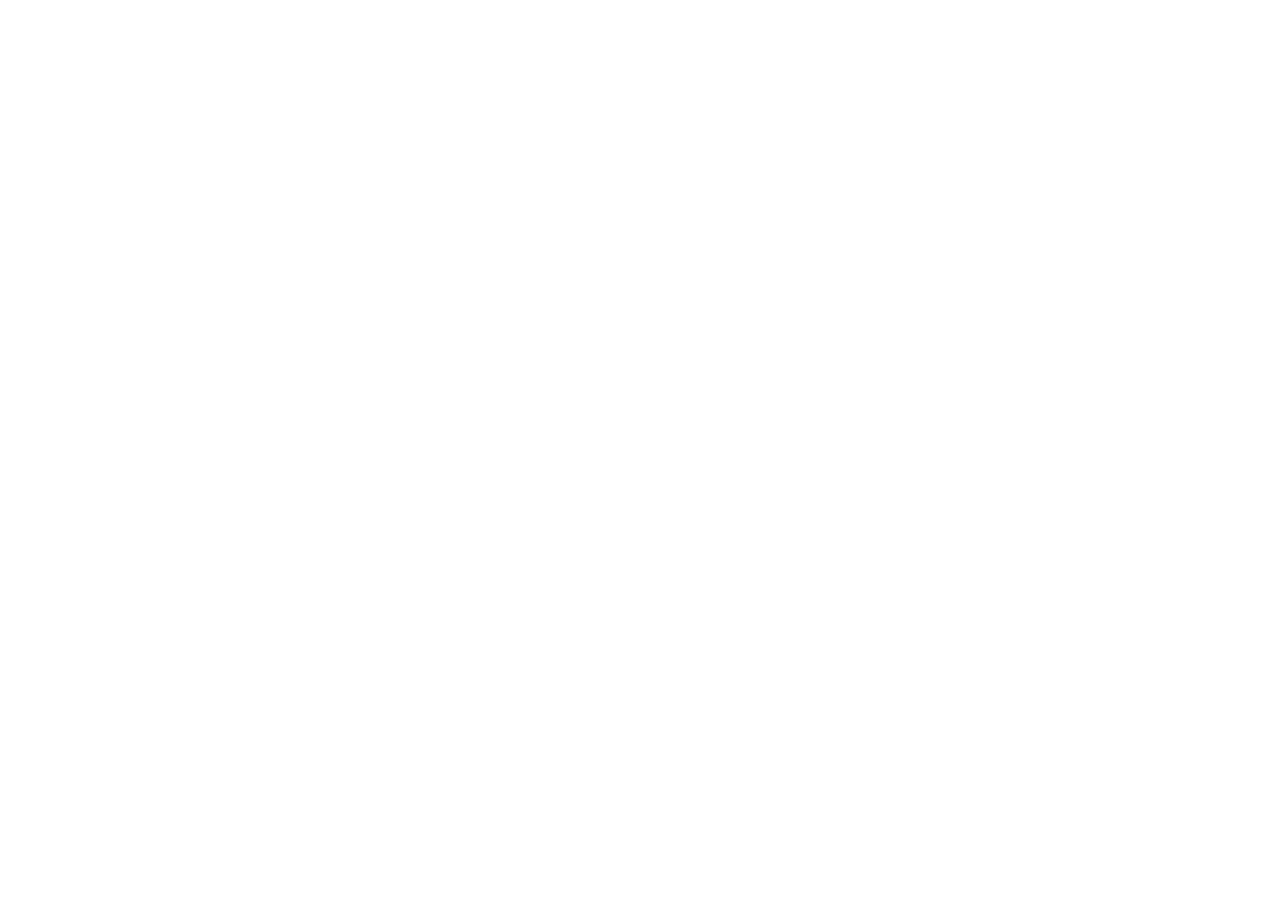
==== portfolio.html @ d849cde6 "работа с css" ====
<!DOCTYPE html>
<html lang="ru">
<head>
    <meta charset="UTF-8">
    <meta name="viewport" content="width=device-width, initial-scale=1.0">
    <title>Портфолио</title>
</head>
<body>
    
</body>
</html>
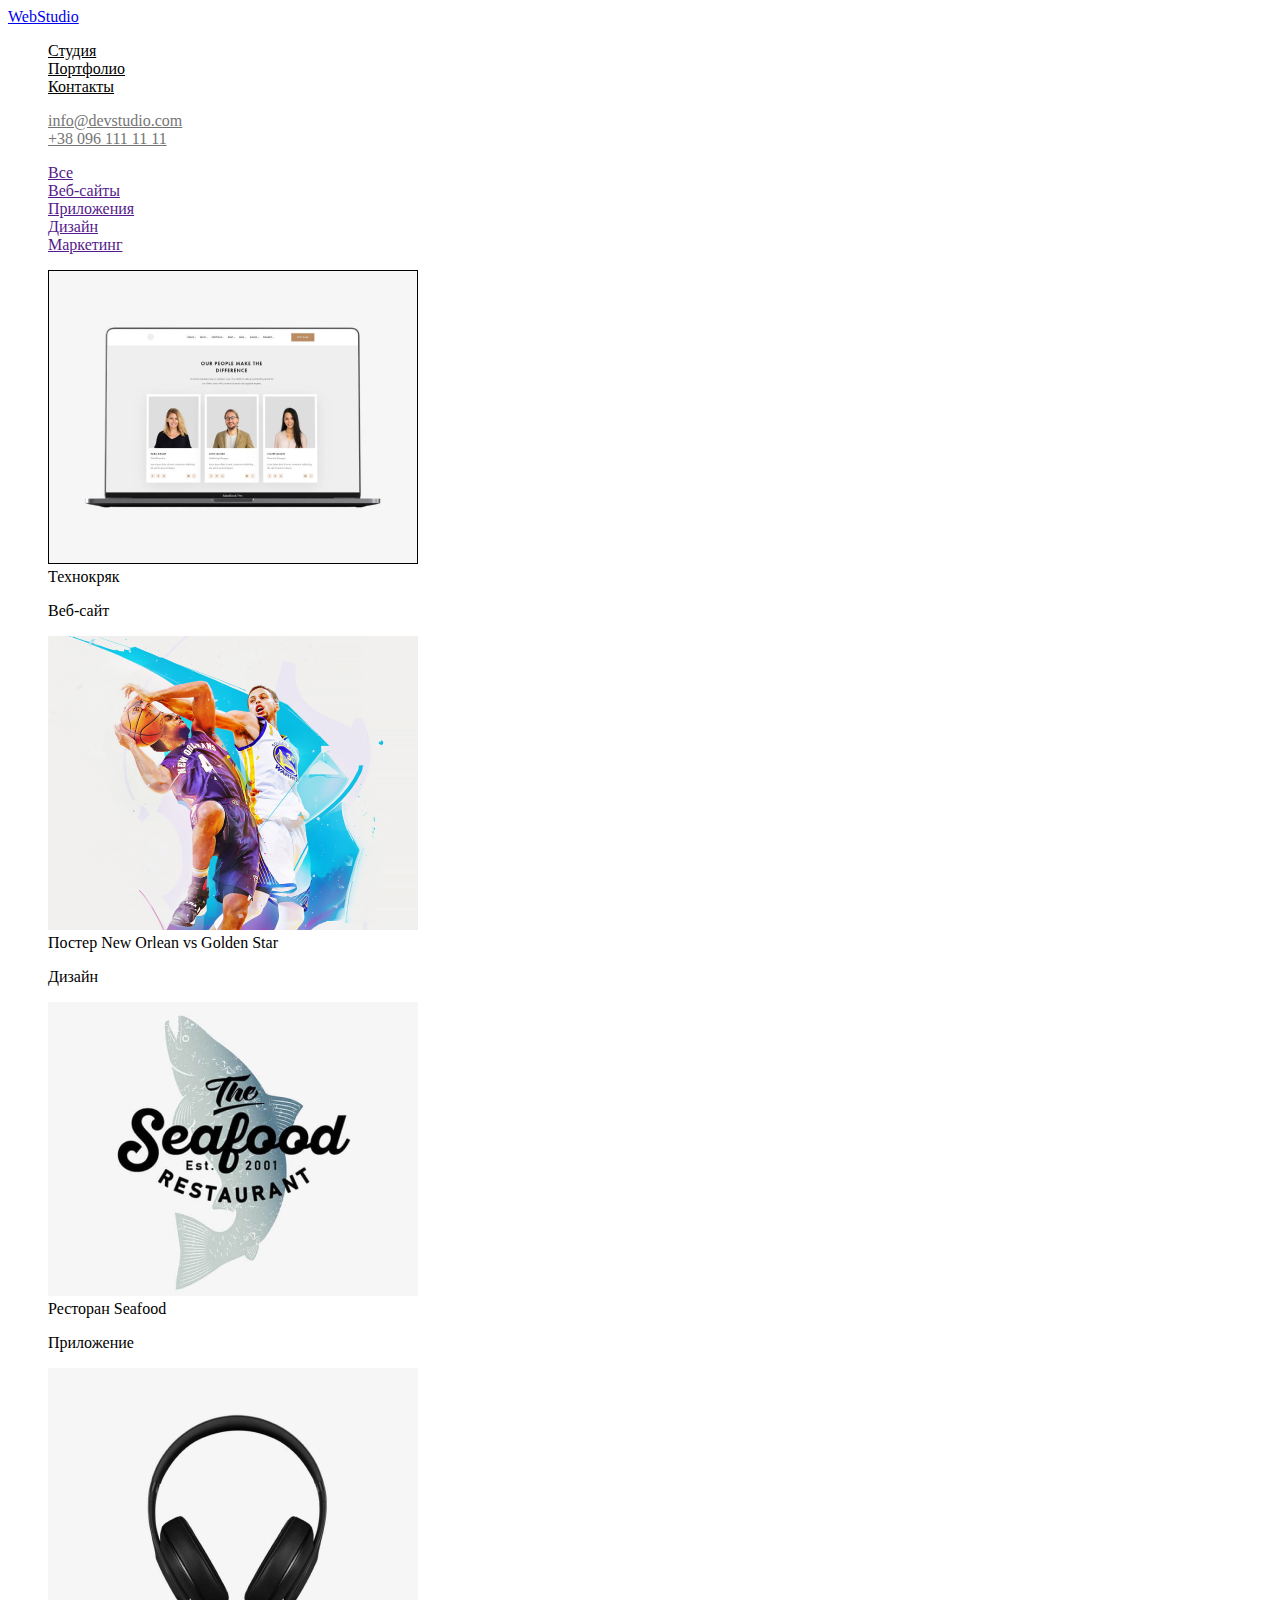
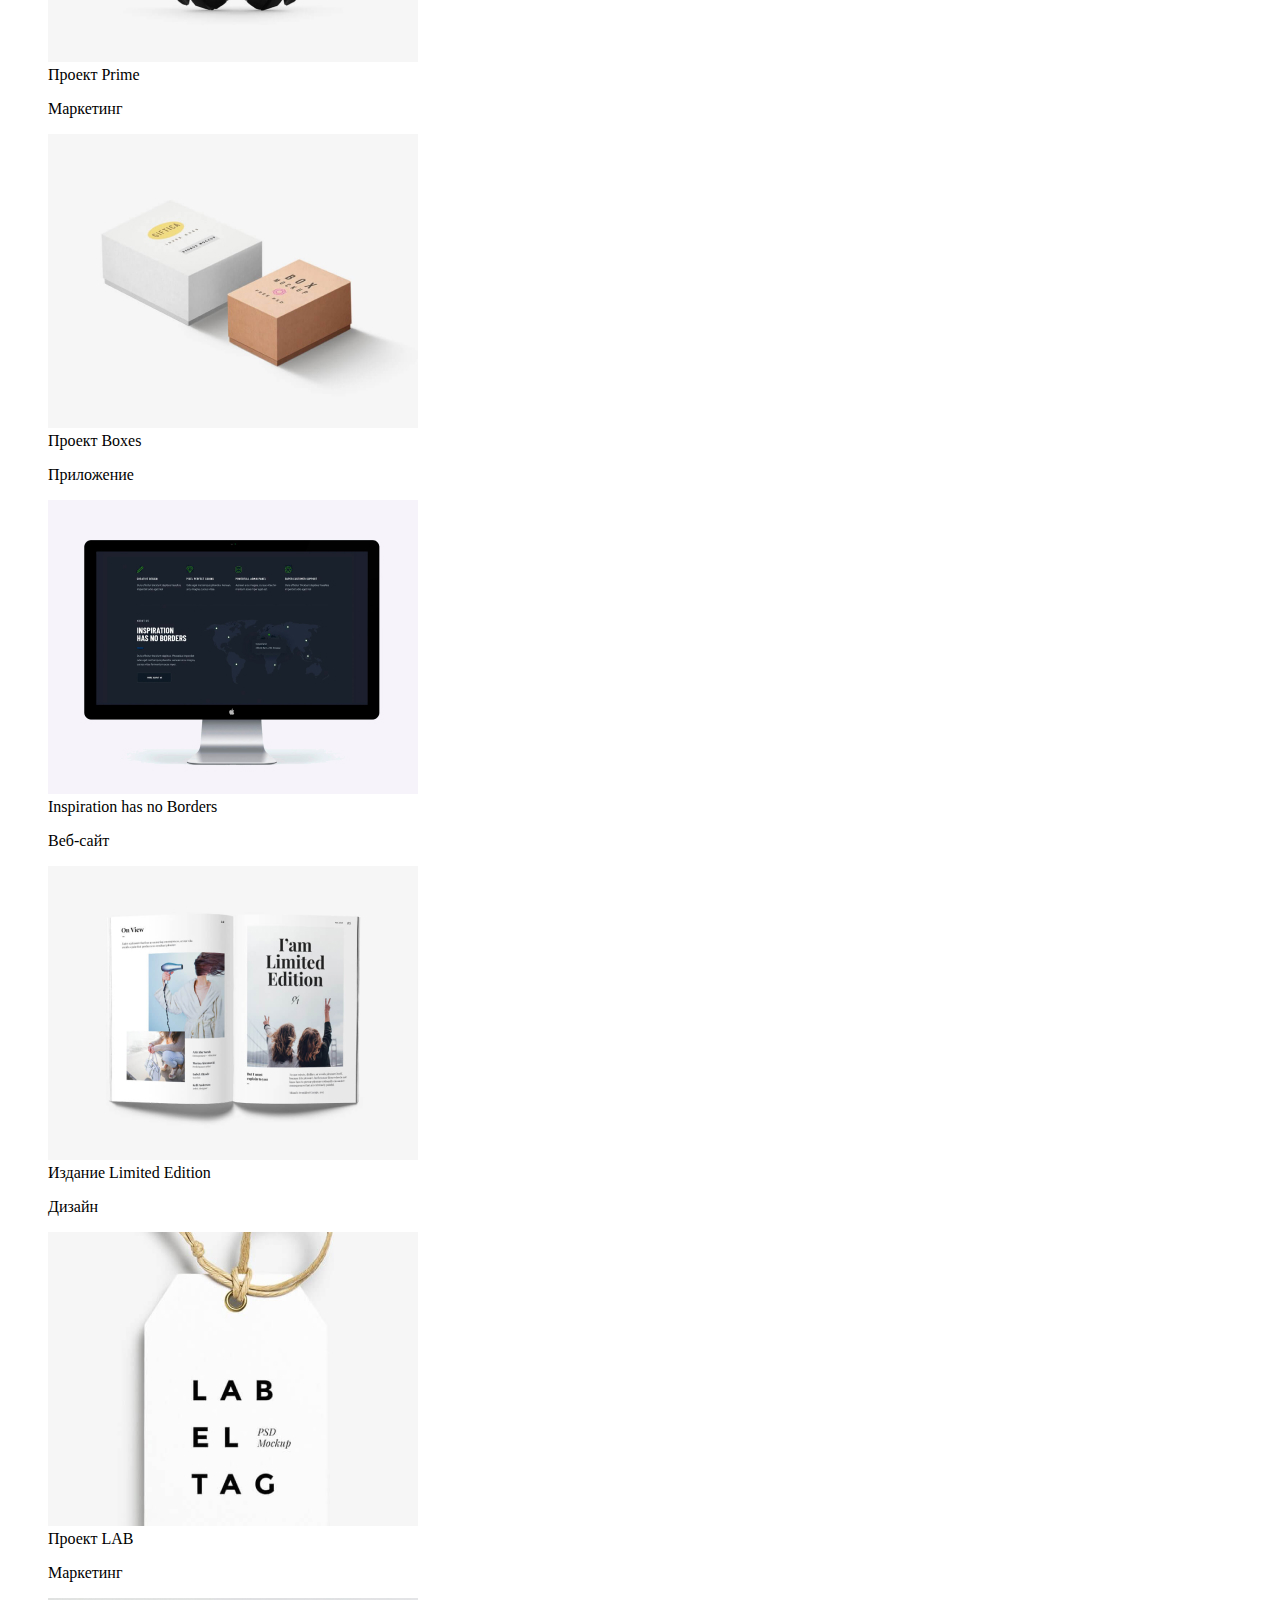
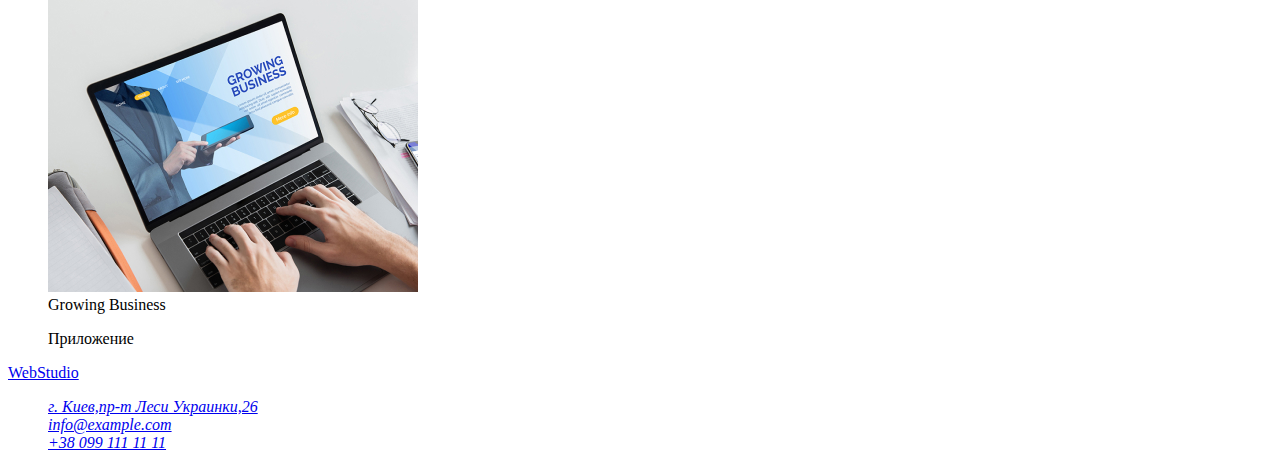
==== commit 1302415f: "Создание второй страницы" ====
--- a/portfolio.html
+++ b/portfolio.html
@@ -4,8 +4,107 @@
     <meta charset="UTF-8">
     <meta name="viewport" content="width=device-width, initial-scale=1.0">
     <title>Портфолио</title>
+    <link rel="stylesheet" href="./css/style.css">
 </head>
 <body>
-    
+     
+<header>
+    <nav>
+         <a href="WebStudio"> WebStudio </a>
+            <ul class="site-nav list" >
+                <li> <a class="link" href=""> Студия</a></li>
+                <li> <a class="link" href=""> Портфолио</a></li>
+                <li> <a class="link" href=""> Контакты</a></li>
+            </ul>
+    </nav>
+    <ul class="auth-nav list">
+        <li> <a class="contact" href="info@devstudio.com"> info@devstudio.com</a></li>
+        <li> <a class="contact" href=" +380961111111"> +38 096 111 11 11</a></li>
+    </ul>
+</header>
+
+<main>
+<!--Катигории-->
+<div>
+    <ul>
+        <li> <a href="">Все</a></li>
+        <li> <a href="">Веб-сайты</a></li>
+        <li> <a href="">Приложения</a></li>
+        <li> <a href="">Дизайн</a></li>
+        <li> <a href="">Маркетинг</a></li>
+    </ul>
+</div>
+<!--Все категории-->
+<div>
+    <ul>
+        <li> <img src="./inmages/port1.jpg" alt="" width="370">
+            <div>
+                <h>Технокряк</h>
+                <p>Веб-сайт</p>
+            </div>
+       </li>
+        <li> <img src="./inmages/port2.jpg" alt="" width="370">
+            <div>
+                <h>Постер New Orlean vs Golden Star</h>
+                <p>Дизайн</p>
+            </div>
+       </li>
+        <li> <img src="./inmages/port3.jpg" alt="" width="370">
+            <div>
+                <h>Ресторан Seafood</h>
+                <p>Приложение</p>
+            </div>
+        </li>
+        <li> <img src="./inmages/port4.jpg" alt="" width="370">
+            <div>
+                <h>Проект Prime</h>
+                <p>Маркетинг</p>
+            </div>
+        </li>
+        <li> <img src="./inmages/port5.jpg" alt="" width="370">
+            <div>
+                <h>Проект Boxes</h>
+                <p>Приложение</p>
+            </div>
+        </li>
+        <li> <img src="./inmages/port6.jpg" alt="" width="370">
+            <div>
+                <h>Inspiration has no Borders</h>
+                <p>Веб-сайт</p>
+            </div>
+        </li>
+        <li> <img src="./inmages/port7.jpg" alt="" width="370">
+            <div>
+                <h>Издание Limited Edition</h>
+                <p>Дизайн</p>
+            </div>
+        </li>
+        <li> <img src="./inmages/port8.jpg" alt="" width="370">
+            <div>
+                <h>Проект LAB</h>
+                <p>Маркетинг</p>
+            </div>
+        </li>
+        <li> <img src="./inmages/port9.jpg" alt="" width="370">
+            <div>
+                <h>Growing Business</h>
+                <p>Приложение</p>
+            </div>
+        </li>
+        </ul>
+    </div>
+        
+</main>
+
+<footer>
+    <a href="WebStudio"> WebStudio </a>
+    <address>
+        <ul>
+            <li> <a href="#">г. Киев,пр-т Леси Украинки,26</a></li>
+            <li> <a href="info@example.com">info@example.com</a></li>
+            <li> <a href="+380991111111">+38 099 111 11 11</a></li>
+        </ul>
+    </address>
+</footer>
 </body>
 </html>--- a/css/style.css
+++ b/css/style.css
@@ -0,0 +1,54 @@
+/*основной цвет #212121;*/
+/*цвет акцент(кнопка, web,) #2196F3;*/
+/*цвет studio #000000, 100 %*/
+/*цвет текста #757575;*/
+/*цвет фона баннера (герой) и подвала #2F303A*/
+/*цвет фона под фото и заголовка баннера  #FFFFFF*/
+/*цвет фона сек наша команда  #F5F4FA*/
+
+:root{
+  --main-text-color:#212121;
+  --accent-color:#2196F3; 
+  --text-color:#757575 ;
+}
+body{
+  background-color: #ffffff ;
+  color:var(--primary-text-color) ;
+}
+ul {
+  list-style:none ;
+}
+/*site-nav list*/
+
+.site-nav .link{
+color: var(--primary-text-color);
+} 
+
+.site-nav .link:hover{
+color:var(--accent-color) ;
+}
+/*auth-nav list*/
+
+.auth-nav .contact{
+color:var(--text-color);
+} 
+
+.auth-nav .contact:hover{
+  color:var(--accent-color)
+}
+
+/*section hero (баннер)*/
+
+/*section Почему именно мы*/
+
+.section-title{
+  color: #212121;
+}
+
+.secion-text{
+  color: #757575;
+}
+
+/* section Чем мы занимаемся*/
+
+/*section Наша команда */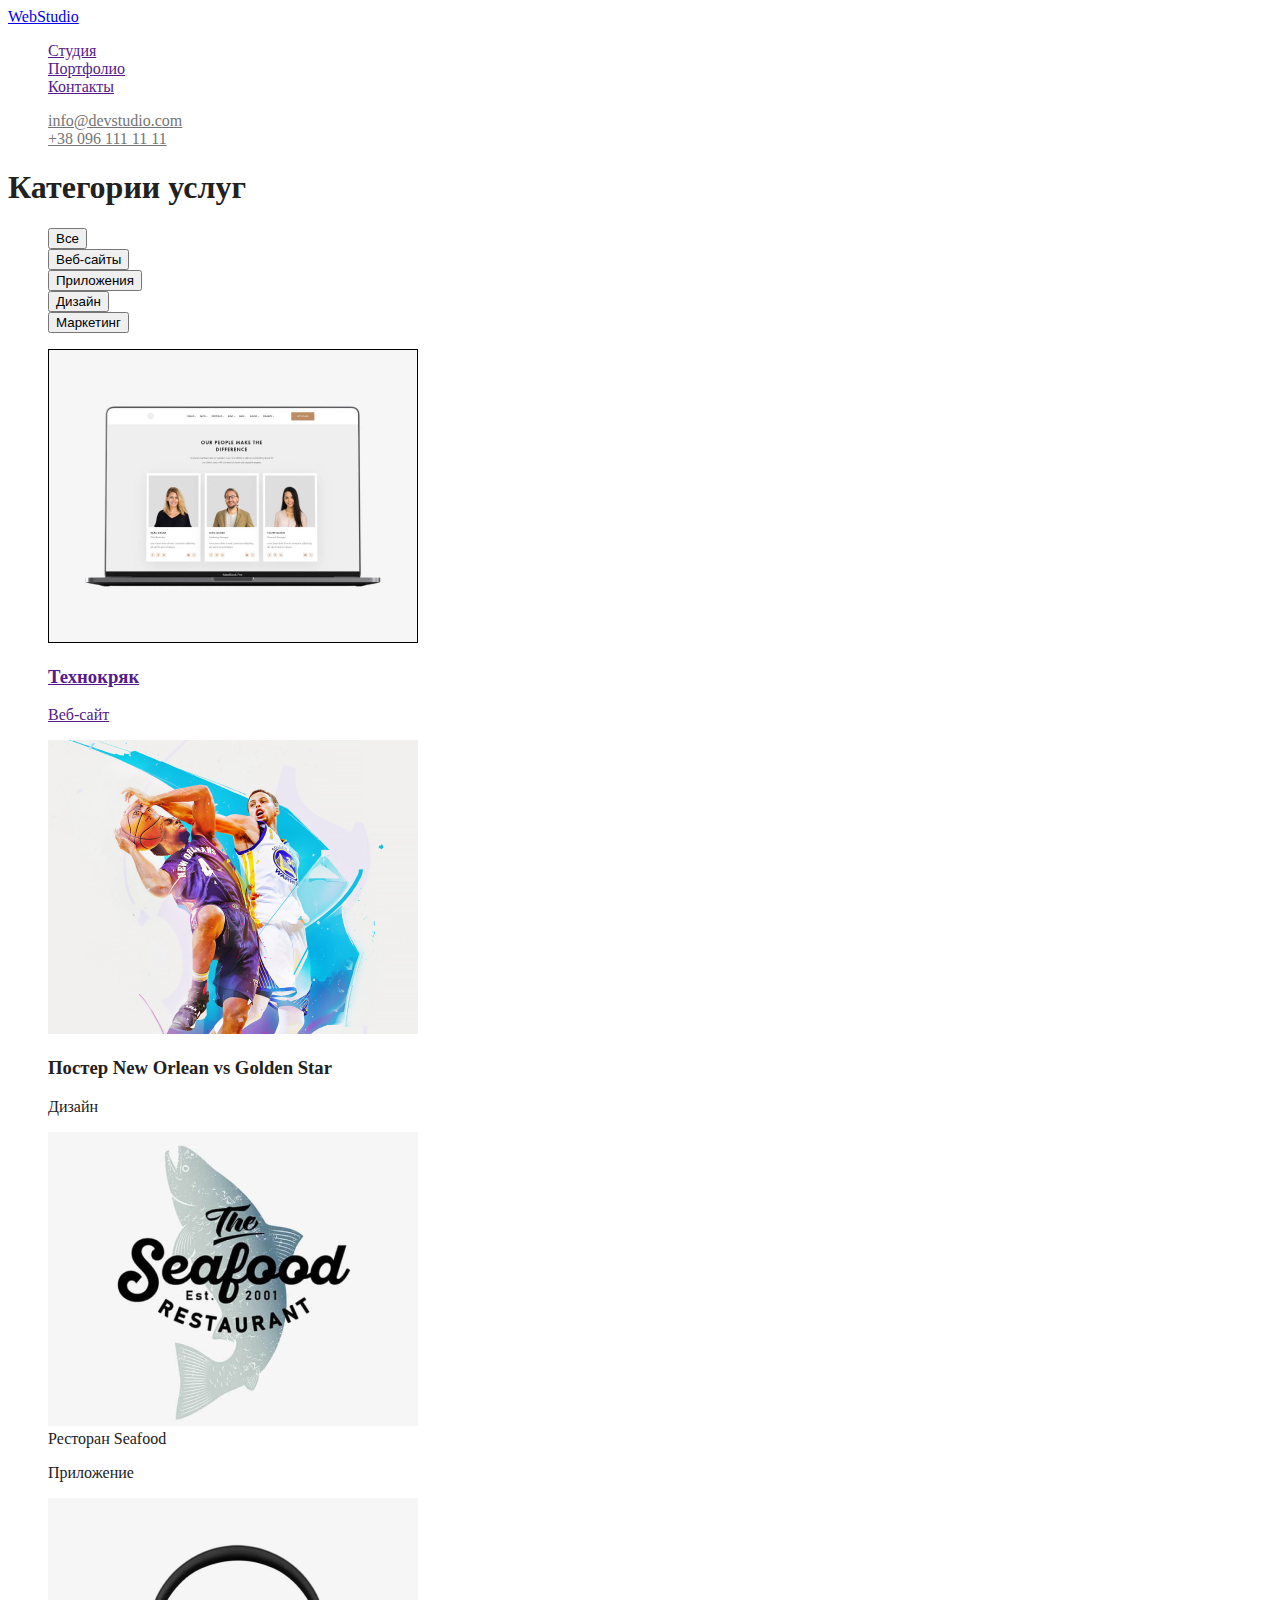
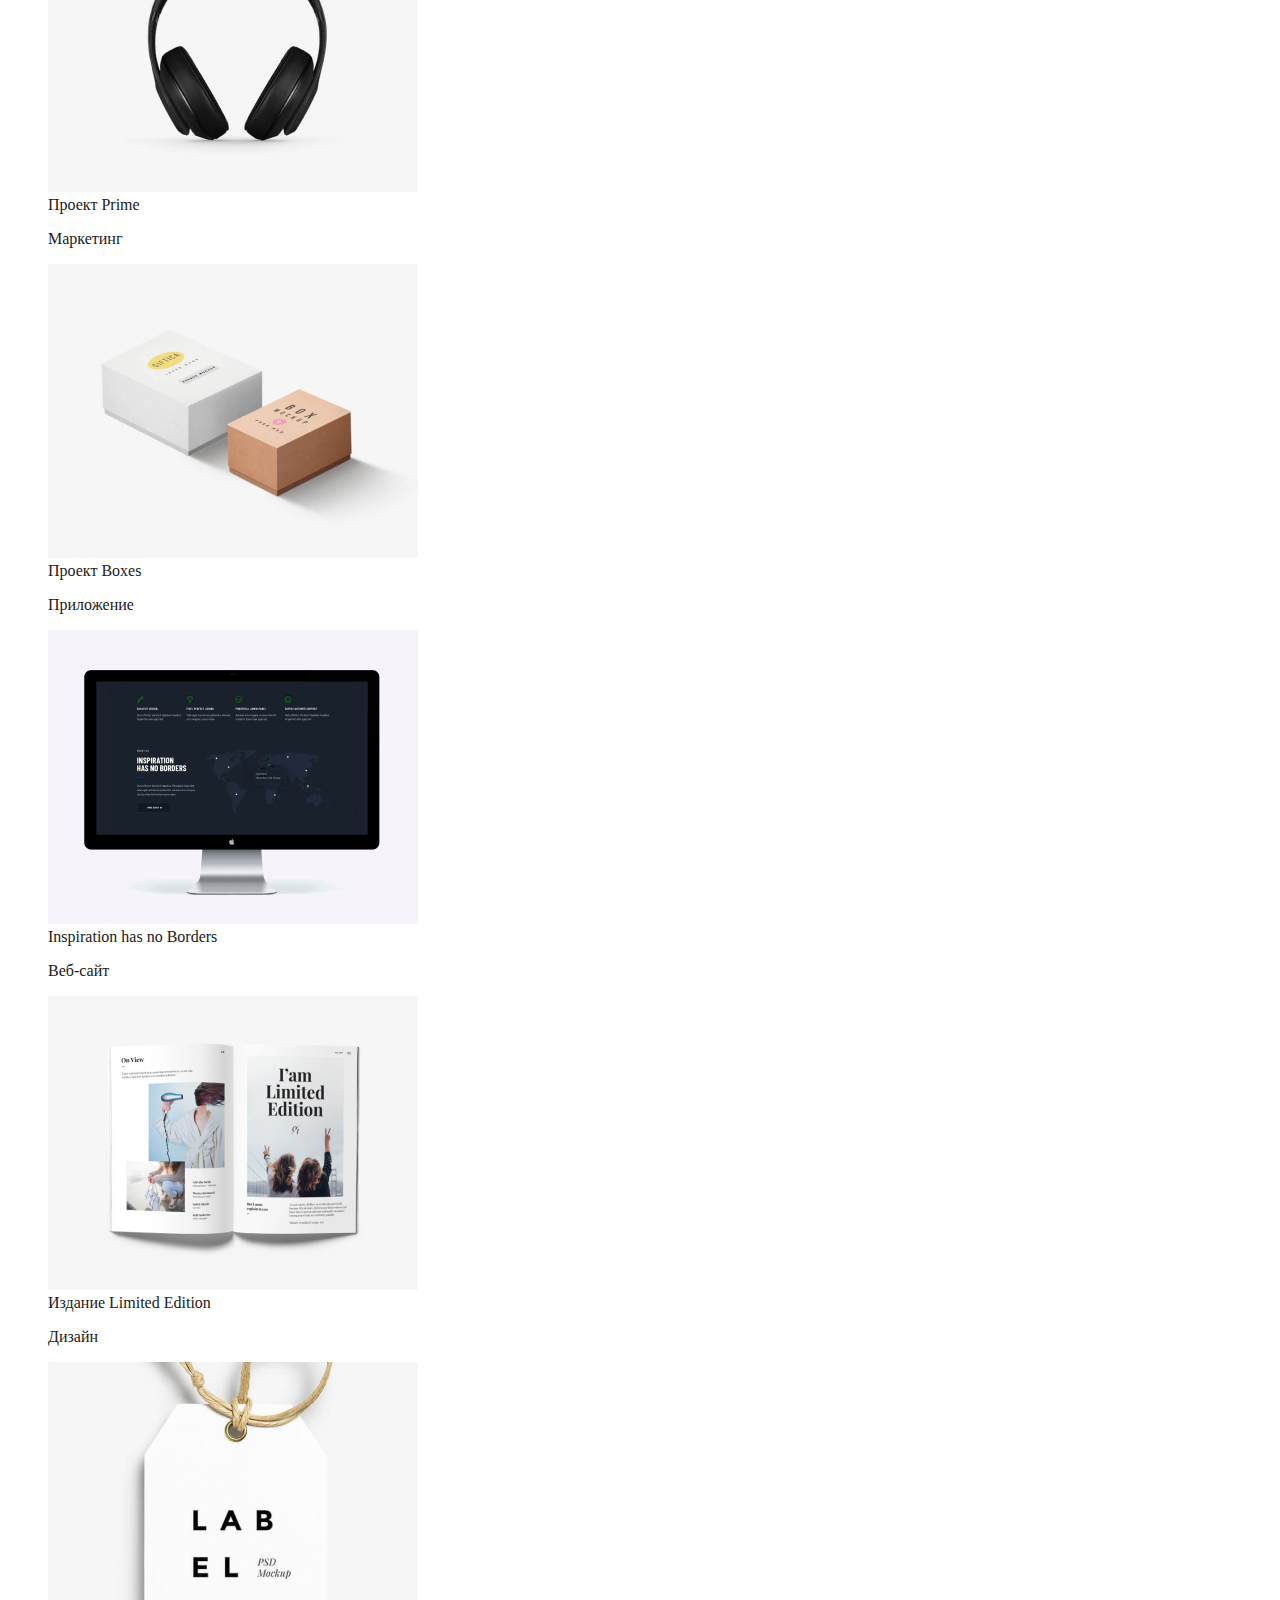
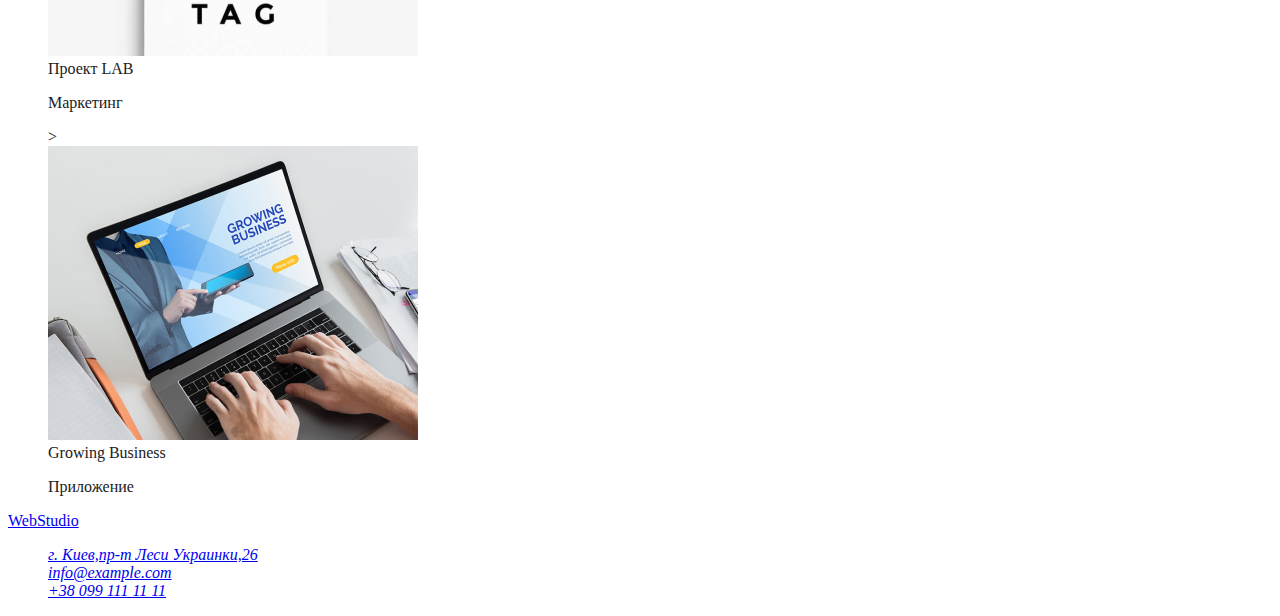
==== commit 3077d223: "стилизация" ====
--- a/portfolio.html
+++ b/portfolio.html
@@ -25,75 +25,104 @@
 
 <main>
 <!--Катигории-->
-<div>
-    <ul>
-        <li> <a href="">Все</a></li>
-        <li> <a href="">Веб-сайты</a></li>
-        <li> <a href="">Приложения</a></li>
-        <li> <a href="">Дизайн</a></li>
-        <li> <a href="">Маркетинг</a></li>
-    </ul>
-</div>
-<!--Все категории-->
-<div>
-    <ul>
-        <li> <img src="./inmages/port1.jpg" alt="" width="370">
-            <div>
-                <h>Технокряк</h>
-                <p>Веб-сайт</p>
-            </div>
-       </li>
-        <li> <img src="./inmages/port2.jpg" alt="" width="370">
-            <div>
-                <h>Постер New Orlean vs Golden Star</h>
-                <p>Дизайн</p>
-            </div>
-       </li>
-        <li> <img src="./inmages/port3.jpg" alt="" width="370">
-            <div>
-                <h>Ресторан Seafood</h>
-                <p>Приложение</p>
-            </div>
-        </li>
-        <li> <img src="./inmages/port4.jpg" alt="" width="370">
-            <div>
-                <h>Проект Prime</h>
-                <p>Маркетинг</p>
-            </div>
-        </li>
-        <li> <img src="./inmages/port5.jpg" alt="" width="370">
-            <div>
-                <h>Проект Boxes</h>
-                <p>Приложение</p>
-            </div>
-        </li>
-        <li> <img src="./inmages/port6.jpg" alt="" width="370">
-            <div>
-                <h>Inspiration has no Borders</h>
-                <p>Веб-сайт</p>
-            </div>
-        </li>
-        <li> <img src="./inmages/port7.jpg" alt="" width="370">
-            <div>
-                <h>Издание Limited Edition</h>
-                <p>Дизайн</p>
-            </div>
-        </li>
-        <li> <img src="./inmages/port8.jpg" alt="" width="370">
-            <div>
-                <h>Проект LAB</h>
-                <p>Маркетинг</p>
-            </div>
-        </li>
-        <li> <img src="./inmages/port9.jpg" alt="" width="370">
-            <div>
-                <h>Growing Business</h>
-                <p>Приложение</p>
-            </div>
-        </li>
+<section>
+            <h1>Категории услуг</h1>
+        <ul>
+            <li> <button type="button">Все</button> </li>
+            <li> <button type="button">Веб-сайты</button></li>
+            <li> <button type="button">Приложения</button></li>
+            <li> <button type="button">Дизайн</button></li>
+            <li> <button type="button">Маркетинг</button></li>
         </ul>
-    </div>
-        
+    
+      <!--Все категории-->
+     <div>
+             <ul>
+                <li> 
+                    <a href=""> 
+                        <img src="./inmages/port1.jpg" alt="" width="370">
+                        <div>
+                            <h3>Технокряк</h3>
+                            <p>Веб-сайт</p>
+                        </div>
+                    </a>
+                </li>
+                <li> 
+                    <a>
+                        <img src="./inmages/port2.jpg" alt="" width="370">
+                        <div>
+                            <h3>Постер New Orlean vs Golden Star</h3>
+                            <p>Дизайн</p>
+                        </div>
+                    </a> 
+                </li>
+                <li> 
+                    <a>
+                        <img src="./inmages/port3.jpg" alt="" width="370">
+                        <div>
+                            <h>Ресторан Seafood</h>
+                            <p>Приложение</p>
+                        </div>
+                    </a> 
+                </li>
+                <li> 
+                    <a>
+                        <img src="./inmages/port4.jpg" alt="" width="370">
+                        <div>
+                            <h>Проект Prime</h>
+                            <p>Маркетинг</p>
+                        </div>
+                    </a>
+                </li>
+                <li> 
+                    <a>
+                        <img src="./inmages/port5.jpg" alt="" width="370">
+                        <div>
+                            <h>Проект Boxes</h>
+                            <p>Приложение</p>
+                        </div>
+                    </a> 
+                </li>
+                <li> 
+                    <a>
+                        <img src="./inmages/port6.jpg" alt="" width="370">
+                        <div>
+                            <h>Inspiration has no Borders</h>
+                            <p>Веб-сайт</p>
+                        </div>
+                    </a>
+                </li>
+                <li> 
+                    <a>
+                        <img src="./inmages/port7.jpg" alt="" width="370">
+                        <div>
+                            <h>Издание Limited Edition</h>
+                            <p>Дизайн</p>
+                        </div>
+                    </a>
+                </li>
+                <li> 
+                    <a>
+                        <img src="./inmages/port8.jpg" alt="" width="370">
+                        <div>
+                            <h>Проект LAB</h>
+                            <p>Маркетинг</p>
+                        </div>                  
+                    </a> >
+                </li>
+                <li>
+                    <a>
+                        <img src="./inmages/port9.jpg" alt="" width="370">
+                        <div>
+                            <h>Growing Business</h>
+                            <p>Приложение</p>
+                        </div>
+                    </a> 
+                </li>
+            </ul>
+        </div>
+ </section>
+
 </main>
 
 <footer>
--- a/css/style.css
+++ b/css/style.css
@@ -6,38 +6,54 @@
 /*цвет фона под фото и заголовка баннера  #FFFFFF*/
 /*цвет фона сек наша команда  #F5F4FA*/
 
+
 :root{
   --main-text-color:#212121;
   --accent-color:#2196F3; 
   --text-color:#757575 ;
-}
+  --main-title-color: #FFFFFF;
+  --studio-color--:#000000;
+  --footer-hero-color:#2F303A;
+  }
+
 body{
-  background-color: #ffffff ;
-  color:var(--primary-text-color) ;
+  background-color:#FFFFFF;
+  color:#212121;
 }
 ul {
   list-style:none ;
 }
+      
+/* HEADER */
+
+.menu-nav > a{
+  color: var(--accent-color);
+}
+.studio{
+  color: var(--studio-color--);
+  }
+
 /*site-nav list*/
 
-.site-nav .link{
-color: var(--primary-text-color);
-} 
 
-.site-nav .link:hover{
-color:var(--accent-color) ;
-}
 /*auth-nav list*/
-
 .auth-nav .contact{
-color:var(--text-color);
+  color: var(--text-color);
 } 
 
 .auth-nav .contact:hover{
-  color:var(--accent-color)
+  color: var(--accent-color);
+}
+       /*MAIN*/
+
+/*section hero (баннер)*/
+.hero{
+  background-color:var(--footer-hero-color);
+}
+.hero .title{
+  color: var(--main-title-color);
 }
 
-/*section hero (баннер)*/
 
 /*section Почему именно мы*/
 
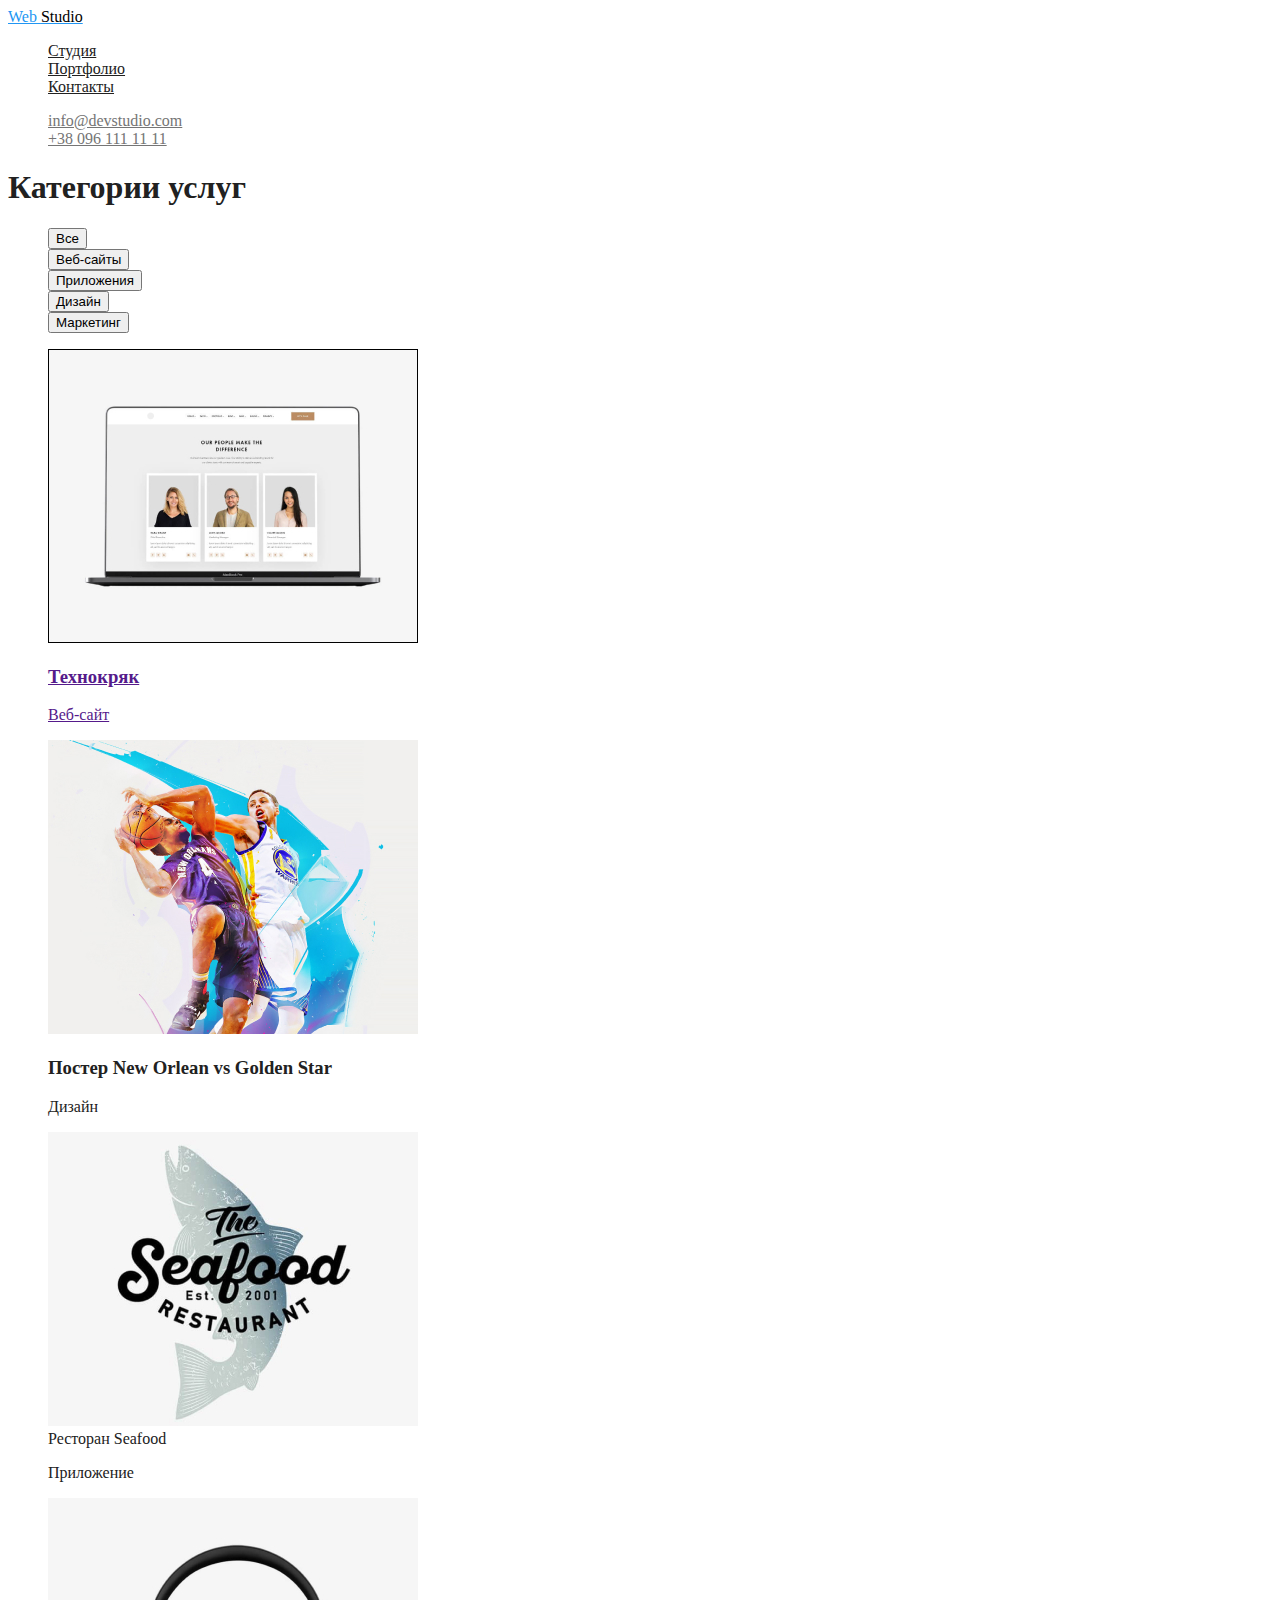
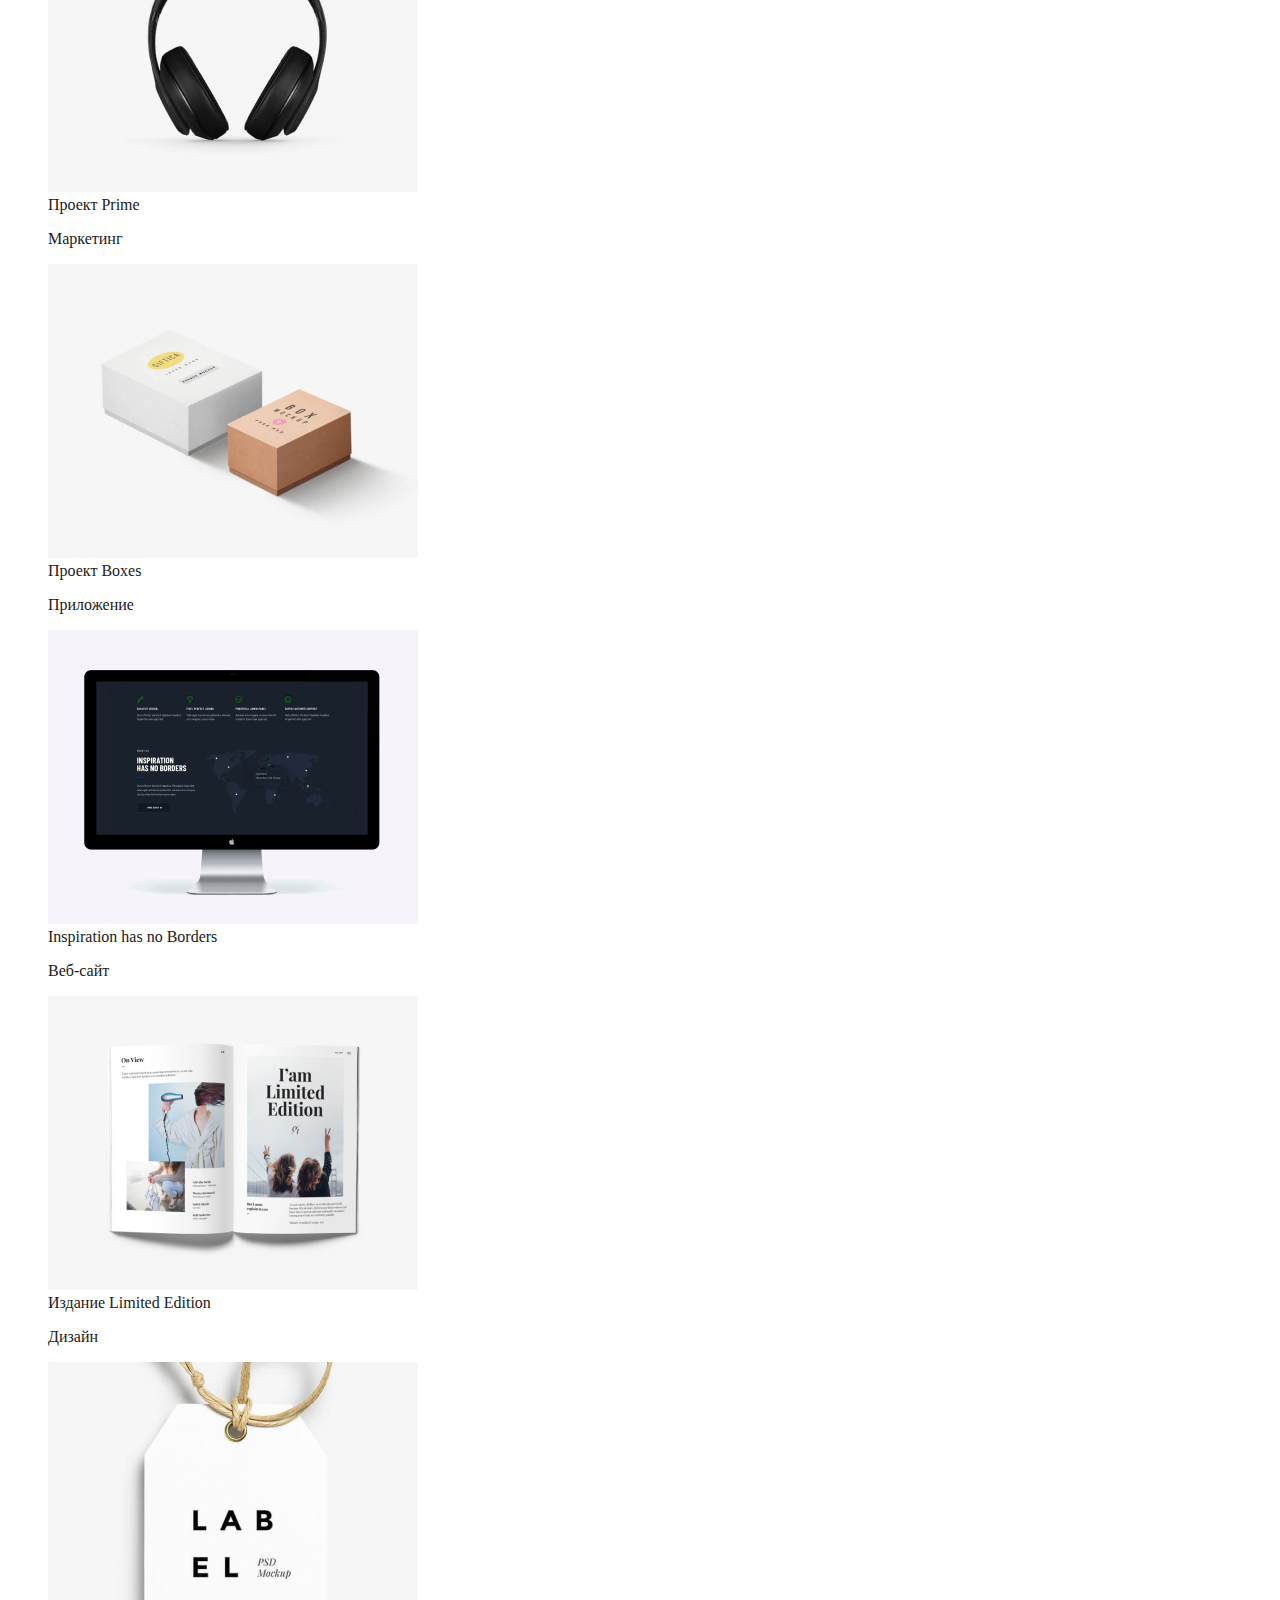
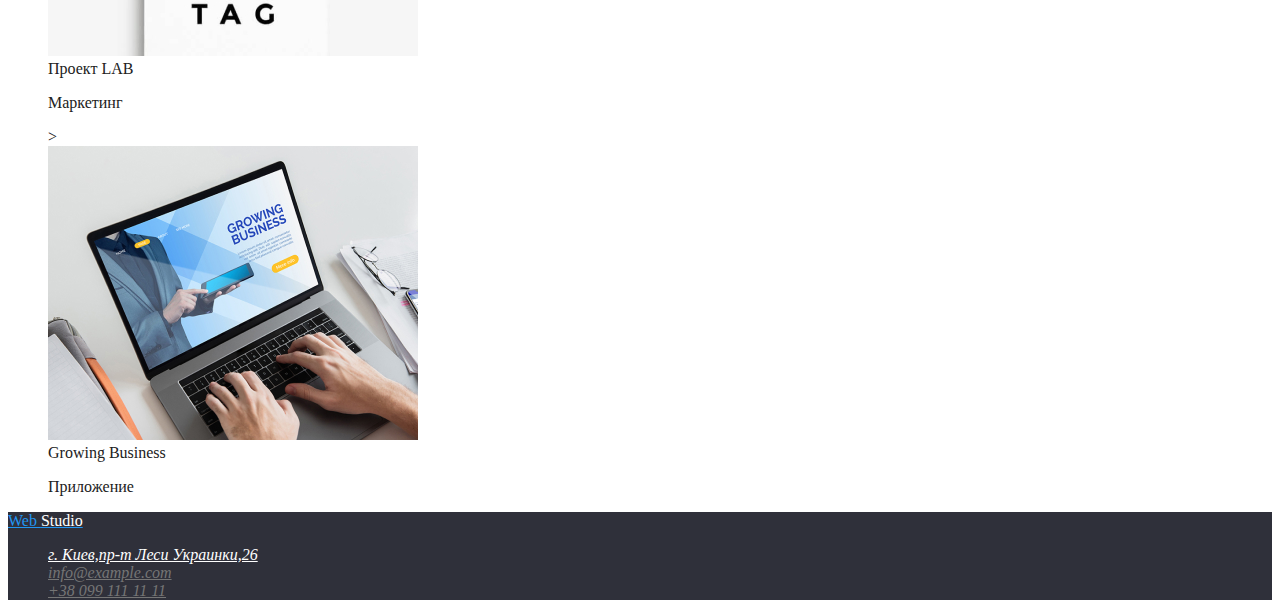
==== commit 9440992c: "главная страница стилизированна" ====
--- a/portfolio.html
+++ b/portfolio.html
@@ -8,19 +8,19 @@
 </head>
 <body>
      
-<header>
-    <nav>
-         <a href="WebStudio"> WebStudio </a>
-            <ul class="site-nav list" >
-                <li> <a class="link" href=""> Студия</a></li>
-                <li> <a class="link" href=""> Портфолио</a></li>
-                <li> <a class="link" href=""> Контакты</a></li>
-            </ul>
-    </nav>
-    <ul class="auth-nav list">
-        <li> <a class="contact" href="info@devstudio.com"> info@devstudio.com</a></li>
-        <li> <a class="contact" href=" +380961111111"> +38 096 111 11 11</a></li>
-    </ul>
+    <header >
+        <nav class="menu-nav">
+             <a href=""> Web <span class="studio">Studio</span> </a>
+                <ul class="site-nav list" >
+                    <li> <a class="link" href=""> Студия</a></li>
+                    <li> <a class="link" href="./portfolio.html"> Портфолио</a></li>
+                    <li> <a class="link" href=""> Контакты</a></li>
+                </ul>
+        </nav>
+        <ul class="auth-nav list">
+            <li> <a class="contact" href="info@devstudio.com"> info@devstudio.com</a></li>
+            <li> <a class="contact" href=" +380961111111"> +38 096 111 11 11</a></li>
+        </ul>
 </header>
 
 <main>
@@ -125,13 +125,13 @@
 
 </main>
 
-<footer>
-    <a href="WebStudio"> WebStudio </a>
+<footer class="footer">
+    <a  href=""> Web <span class="logo">Studio</span> </a>
     <address>
         <ul>
-            <li> <a href="#">г. Киев,пр-т Леси Украинки,26</a></li>
-            <li> <a href="info@example.com">info@example.com</a></li>
-            <li> <a href="+380991111111">+38 099 111 11 11</a></li>
+            <li> <a class="address" href="#">г. Киев,пр-т Леси Украинки,26</a></li>
+            <li> <a class="contact" href="info@example.com">info@example.com</a></li>
+            <li> <a class="contact" href="+380991111111">+38 099 111 11 11</a></li>
         </ul>
     </address>
 </footer>
--- a/css/style.css
+++ b/css/style.css
@@ -34,10 +34,16 @@
   }
 
 /*site-nav list*/
+.site-nav .link{
+  color: var(--main-text-color);
+}
+.site-nav .link:hover{
+  color: var(--accent-color);
+}
 
 
 /*auth-nav list*/
-.auth-nav .contact{
+ .contact{
   color: var(--text-color);
 } 
 
@@ -53,18 +59,44 @@
 .hero .title{
   color: var(--main-title-color);
 }
-
+.hero .button{
+  background-color: var(--accent-color);
+  color: var(--main-title-color);
+}
 
 /*section Почему именно мы*/
 
-.section-title{
-  color: #212121;
+.section-title h3{
+  color: var(--main-text-color);
 }
 
 .secion-text{
-  color: #757575;
+  color: var(--text-color);
 }
 
 /* section Чем мы занимаемся*/
 
-/*section Наша команда */+/*section Наша команда */
+.employees h2{
+  color: var(--main-text-color);
+}
+.name {
+  color: var(--main-text-color);
+}
+.profession{
+  color: var(--text-color);
+}
+ /*FOOTER*/
+
+.footer{
+  background-color: var(--footer-hero-color);
+} 
+.footer > a{
+  color: var(--accent-color);
+}
+.logo{
+  color: var(--main-title-color);
+}
+.address{
+  color: var(--main-title-color);
+}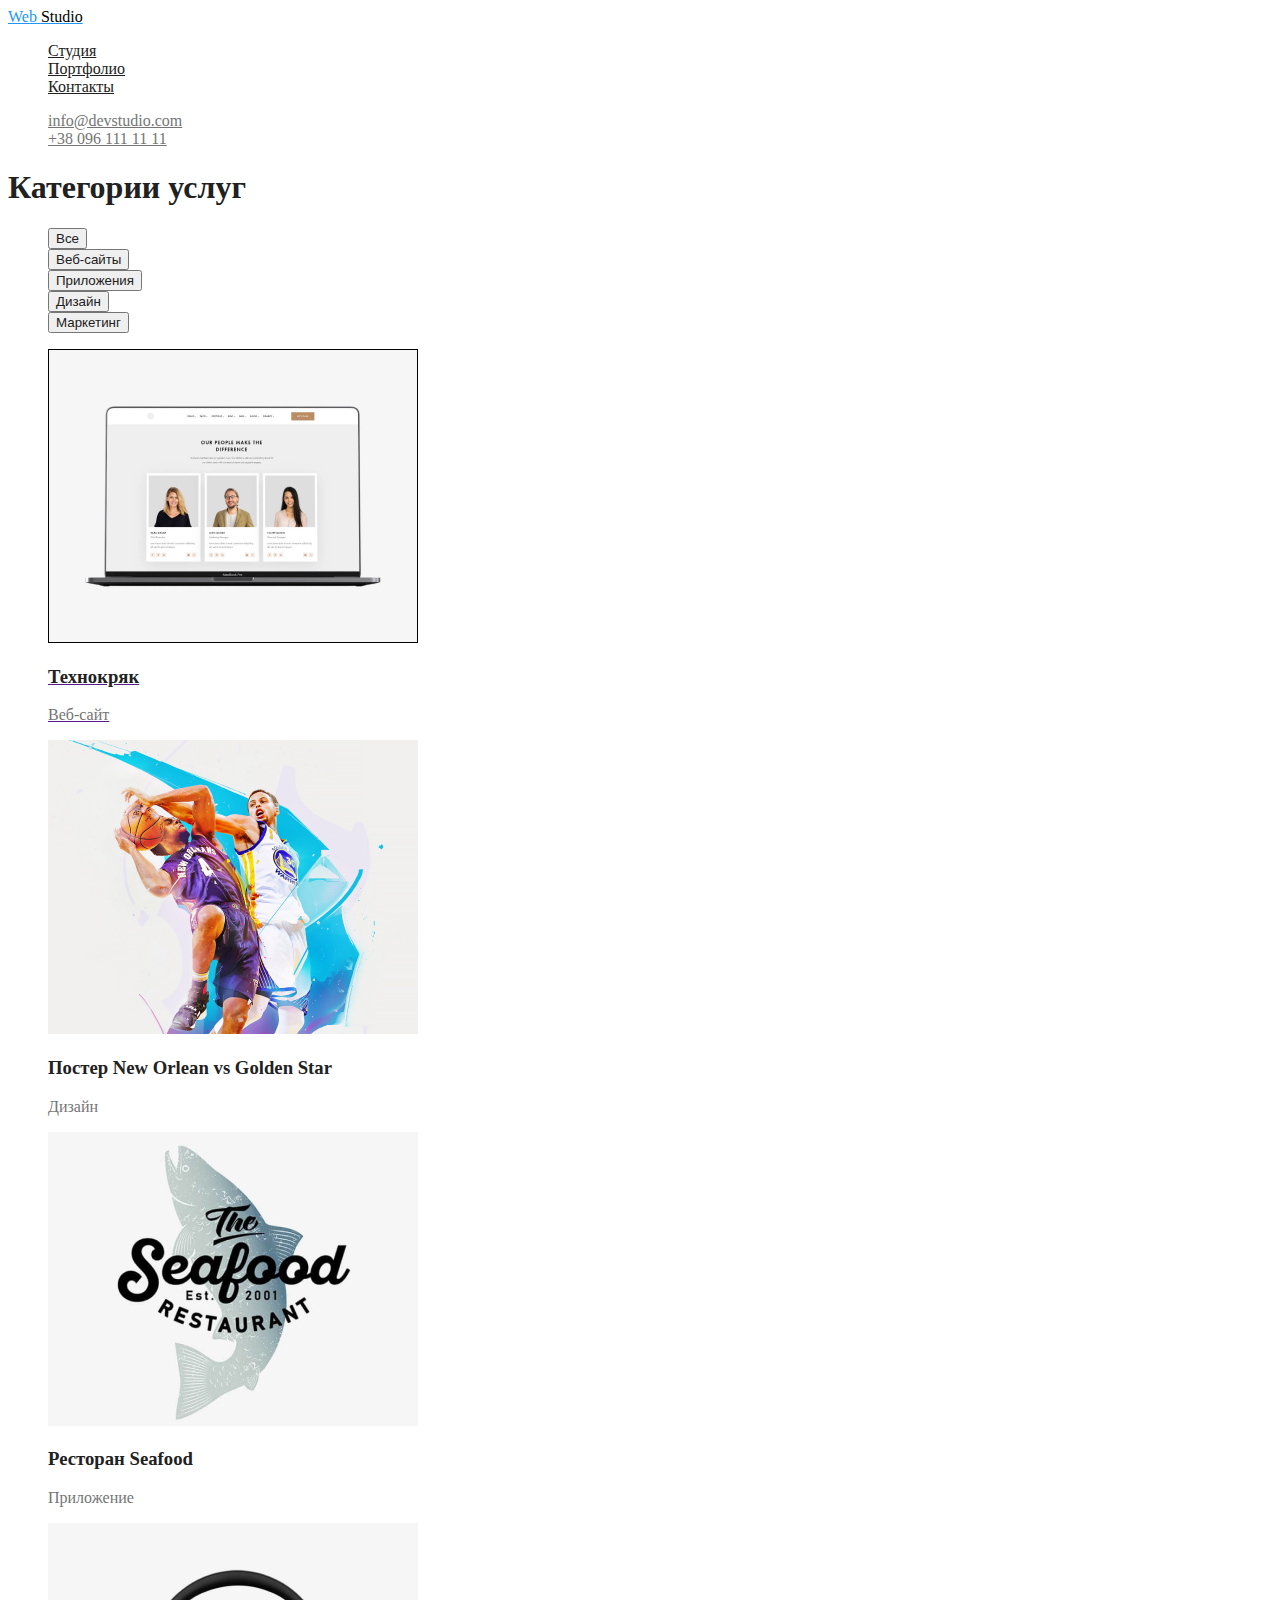
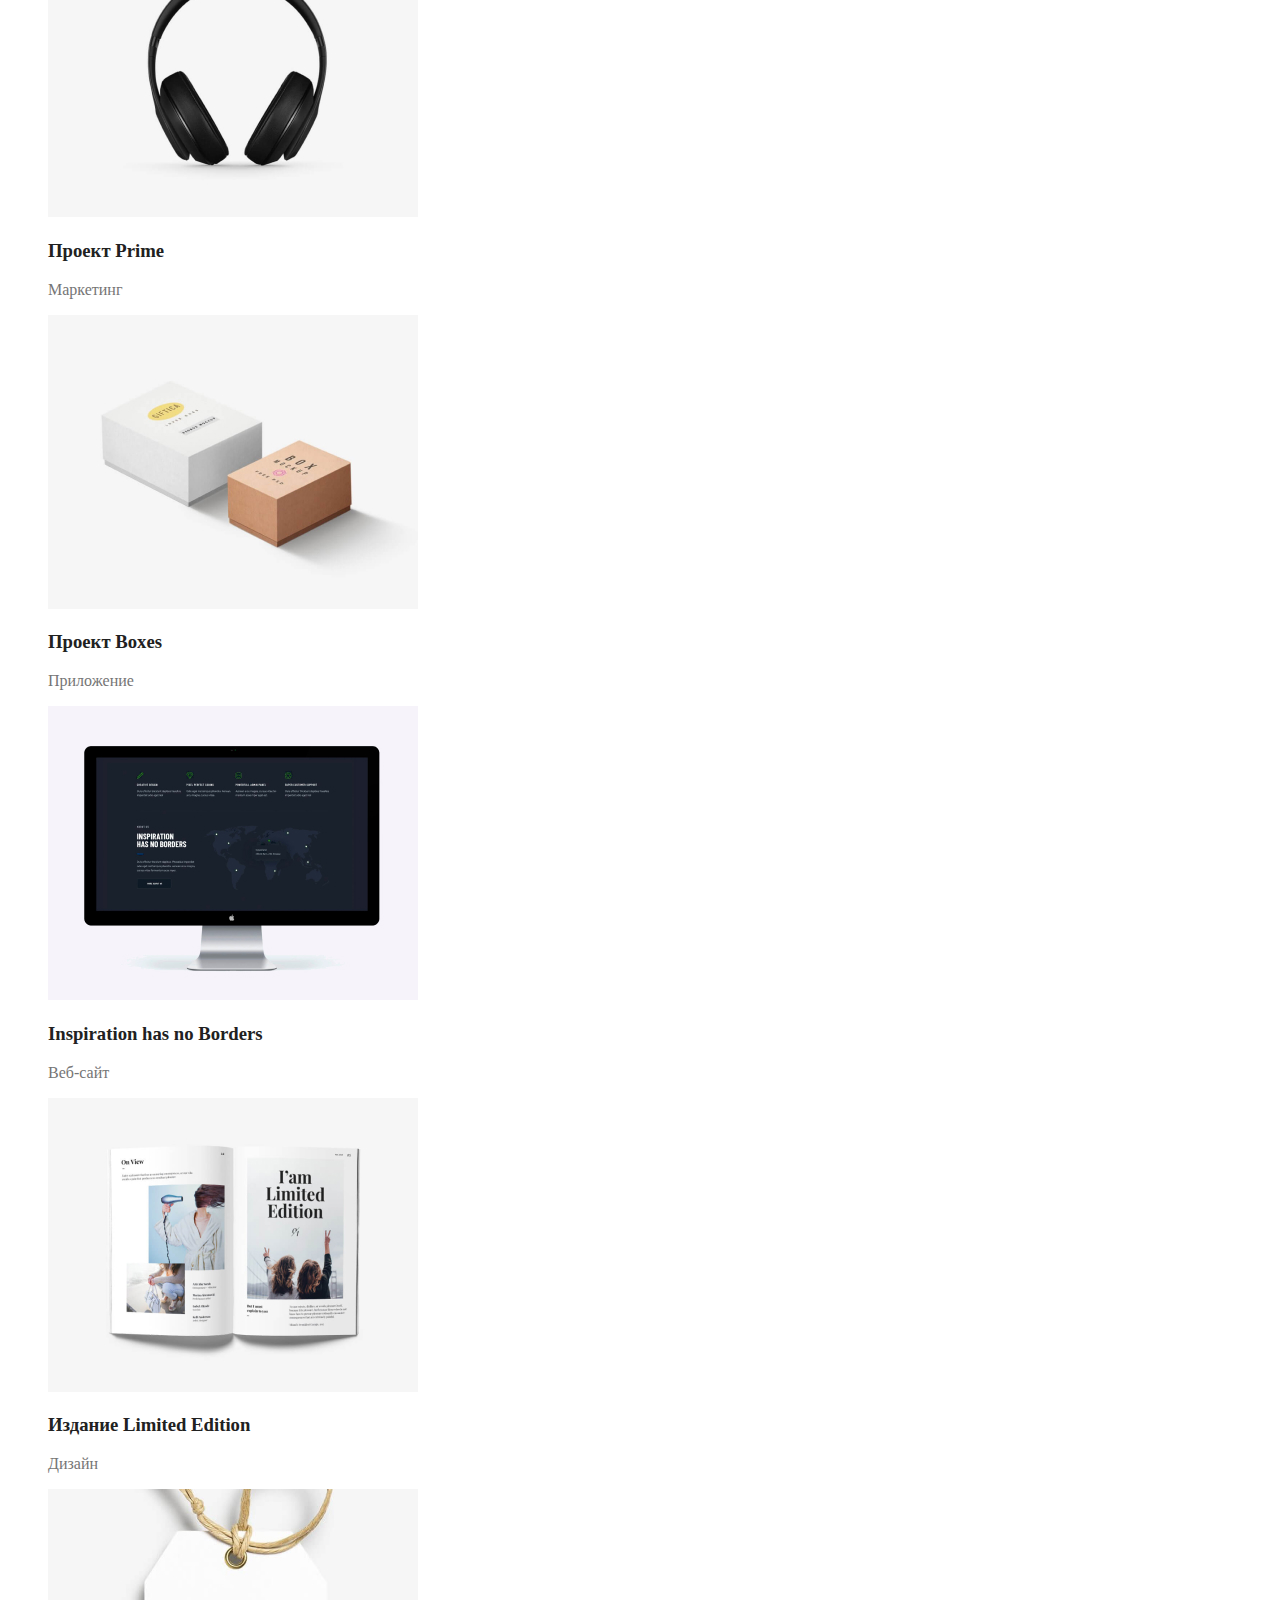
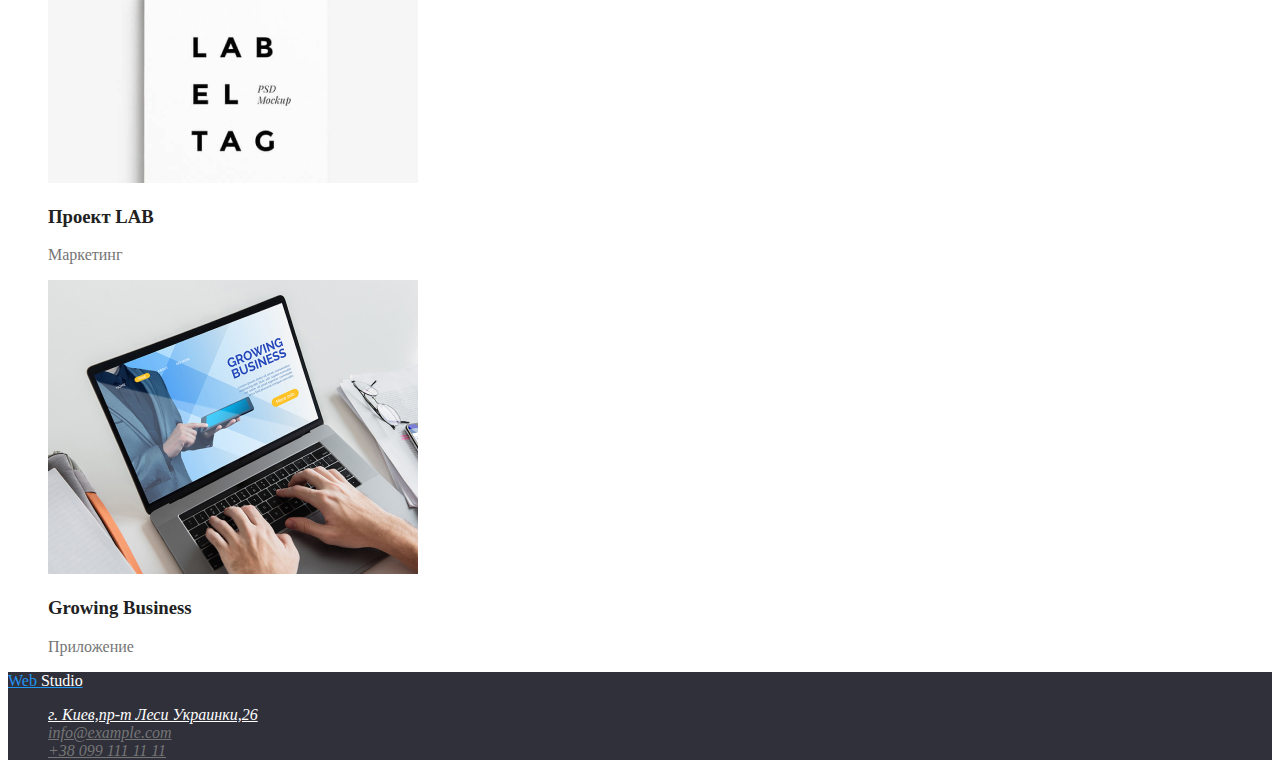
==== commit acaa4831: "применила стили к 2м страницам" ====
--- a/portfolio.html
+++ b/portfolio.html
@@ -25,14 +25,14 @@
 
 <main>
 <!--Катигории-->
-<section>
+<section >
             <h1>Категории услуг</h1>
-        <ul>
-            <li> <button type="button">Все</button> </li>
-            <li> <button type="button">Веб-сайты</button></li>
-            <li> <button type="button">Приложения</button></li>
-            <li> <button type="button">Дизайн</button></li>
-            <li> <button type="button">Маркетинг</button></li>
+        <ul class="list">
+            <li> <button class="button" type="button">Все</button> </li>
+            <li> <button class="button" type="button">Веб-сайты</button></li>
+            <li> <button class="button" type="button">Приложения</button></li>
+            <li> <button class="button" type="button">Дизайн</button></li>
+            <li> <button class="button" type="button">Маркетинг</button></li>
         </ul>
     
       <!--Все категории-->
@@ -42,8 +42,8 @@
                     <a href=""> 
                         <img src="./inmages/port1.jpg" alt="" width="370">
                         <div>
-                            <h3>Технокряк</h3>
-                            <p>Веб-сайт</p>
+                            <h3 class="name">Технокряк</h3>
+                            <p class="work">Веб-сайт</p>
                         </div>
                     </a>
                 </li>
@@ -51,8 +51,8 @@
                     <a>
                         <img src="./inmages/port2.jpg" alt="" width="370">
                         <div>
-                            <h3>Постер New Orlean vs Golden Star</h3>
-                            <p>Дизайн</p>
+                            <h3 class="name">Постер New Orlean vs Golden Star</h3>
+                            <p class="work">Дизайн</p>
                         </div>
                     </a> 
                 </li>
@@ -60,8 +60,8 @@
                     <a>
                         <img src="./inmages/port3.jpg" alt="" width="370">
                         <div>
-                            <h>Ресторан Seafood</h>
-                            <p>Приложение</p>
+                            <h3 class="name">Ресторан Seafood</h3>
+                            <p class="work">Приложение</p>
                         </div>
                     </a> 
                 </li>
@@ -69,8 +69,8 @@
                     <a>
                         <img src="./inmages/port4.jpg" alt="" width="370">
                         <div>
-                            <h>Проект Prime</h>
-                            <p>Маркетинг</p>
+                            <h3 class="name">Проект Prime</h3>
+                            <p class="work">Маркетинг</p>
                         </div>
                     </a>
                 </li>
@@ -78,8 +78,8 @@
                     <a>
                         <img src="./inmages/port5.jpg" alt="" width="370">
                         <div>
-                            <h>Проект Boxes</h>
-                            <p>Приложение</p>
+                            <h3 class="name">Проект Boxes</h3>
+                            <p class="work">Приложение</p>
                         </div>
                     </a> 
                 </li>
@@ -87,8 +87,8 @@
                     <a>
                         <img src="./inmages/port6.jpg" alt="" width="370">
                         <div>
-                            <h>Inspiration has no Borders</h>
-                            <p>Веб-сайт</p>
+                            <h3 class="name">Inspiration has no Borders</h3>
+                            <p class="work">Веб-сайт</p>
                         </div>
                     </a>
                 </li>
@@ -96,8 +96,8 @@
                     <a>
                         <img src="./inmages/port7.jpg" alt="" width="370">
                         <div>
-                            <h>Издание Limited Edition</h>
-                            <p>Дизайн</p>
+                            <h3 class="name">Издание Limited Edition</h3>
+                            <p class="work">Дизайн</p>
                         </div>
                     </a>
                 </li>
@@ -105,17 +105,17 @@
                     <a>
                         <img src="./inmages/port8.jpg" alt="" width="370">
                         <div>
-                            <h>Проект LAB</h>
-                            <p>Маркетинг</p>
+                            <h3 class="name">Проект LAB</h3>
+                            <p class="work">Маркетинг</p>
                         </div>                  
-                    </a> >
+                    </a> 
                 </li>
                 <li>
                     <a>
                         <img src="./inmages/port9.jpg" alt="" width="370">
                         <div>
-                            <h>Growing Business</h>
-                            <p>Приложение</p>
+                            <h3 class="name">Growing Business</h3>
+                            <p class="work">Приложение</p>
                         </div>
                     </a> 
                 </li>
--- a/css/style.css
+++ b/css/style.css
@@ -37,7 +37,8 @@
 .site-nav .link{
   color: var(--main-text-color);
 }
-.site-nav .link:hover{
+.site-nav .link:hover,
+.site-nav .link:focus{
   color: var(--accent-color);
 }
 
@@ -99,4 +100,18 @@
 }
 .address{
   color: var(--main-title-color);
+}
+
+/*ПОРТФОЛИО*/
+
+/* section Категории*/
+.list .button{
+  color: var(--main-text-color);
+}
+.list .button:hover{
+  background-color: var(--accent-color);
+  color: var(--main-title-color);
+}
+.work{
+  color: var(--text-color);
 }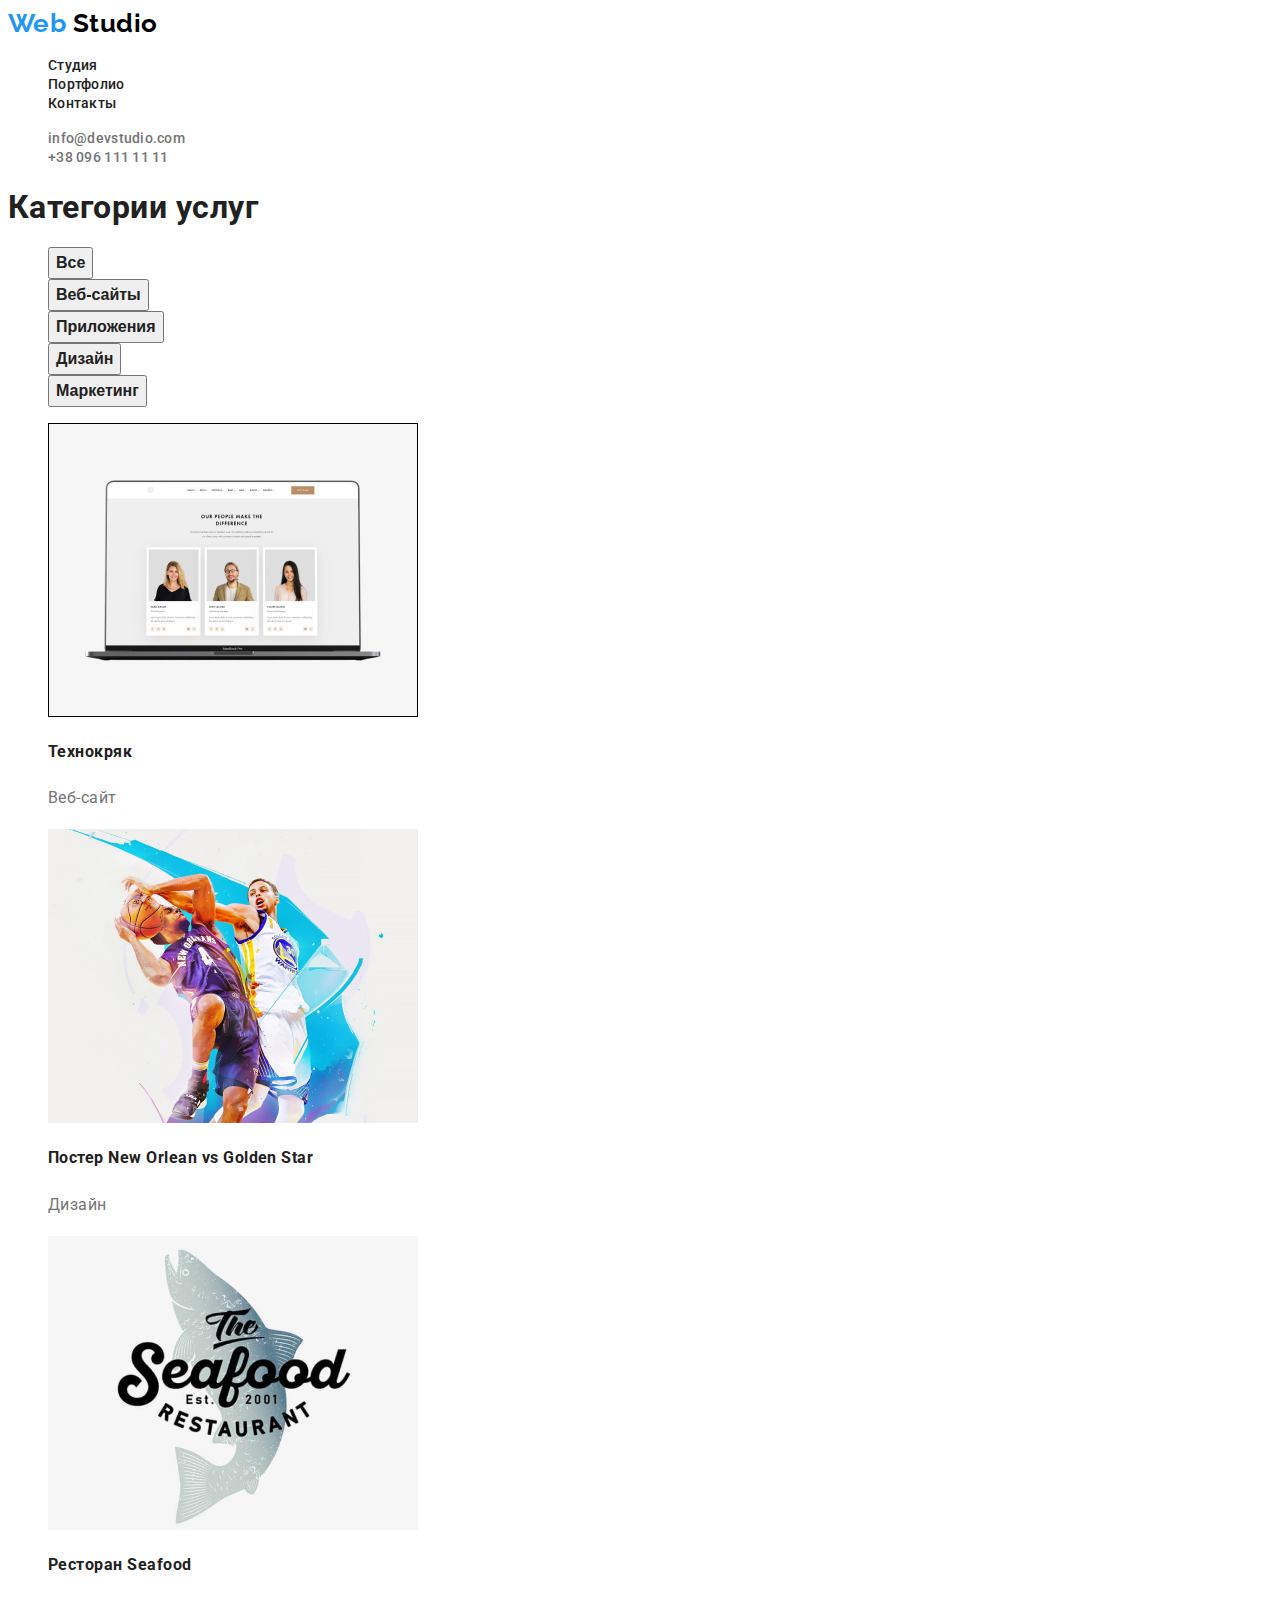
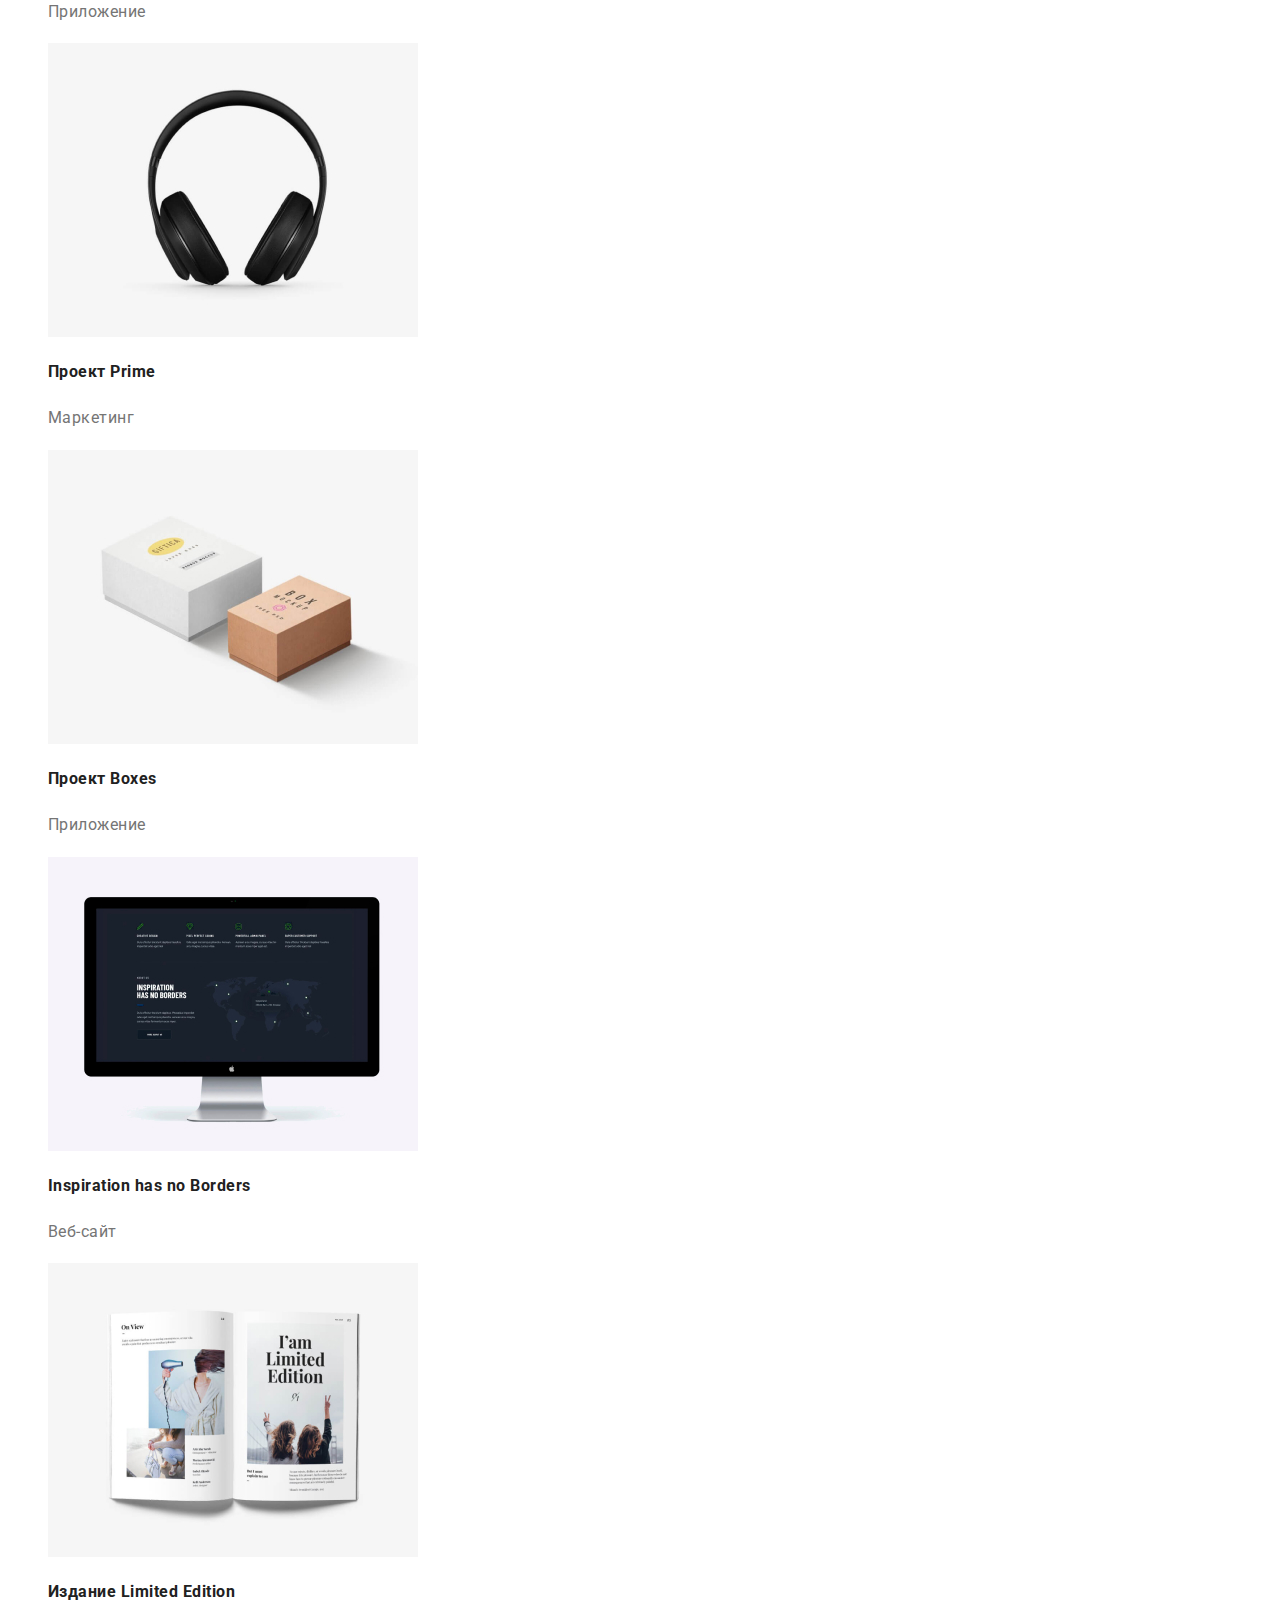
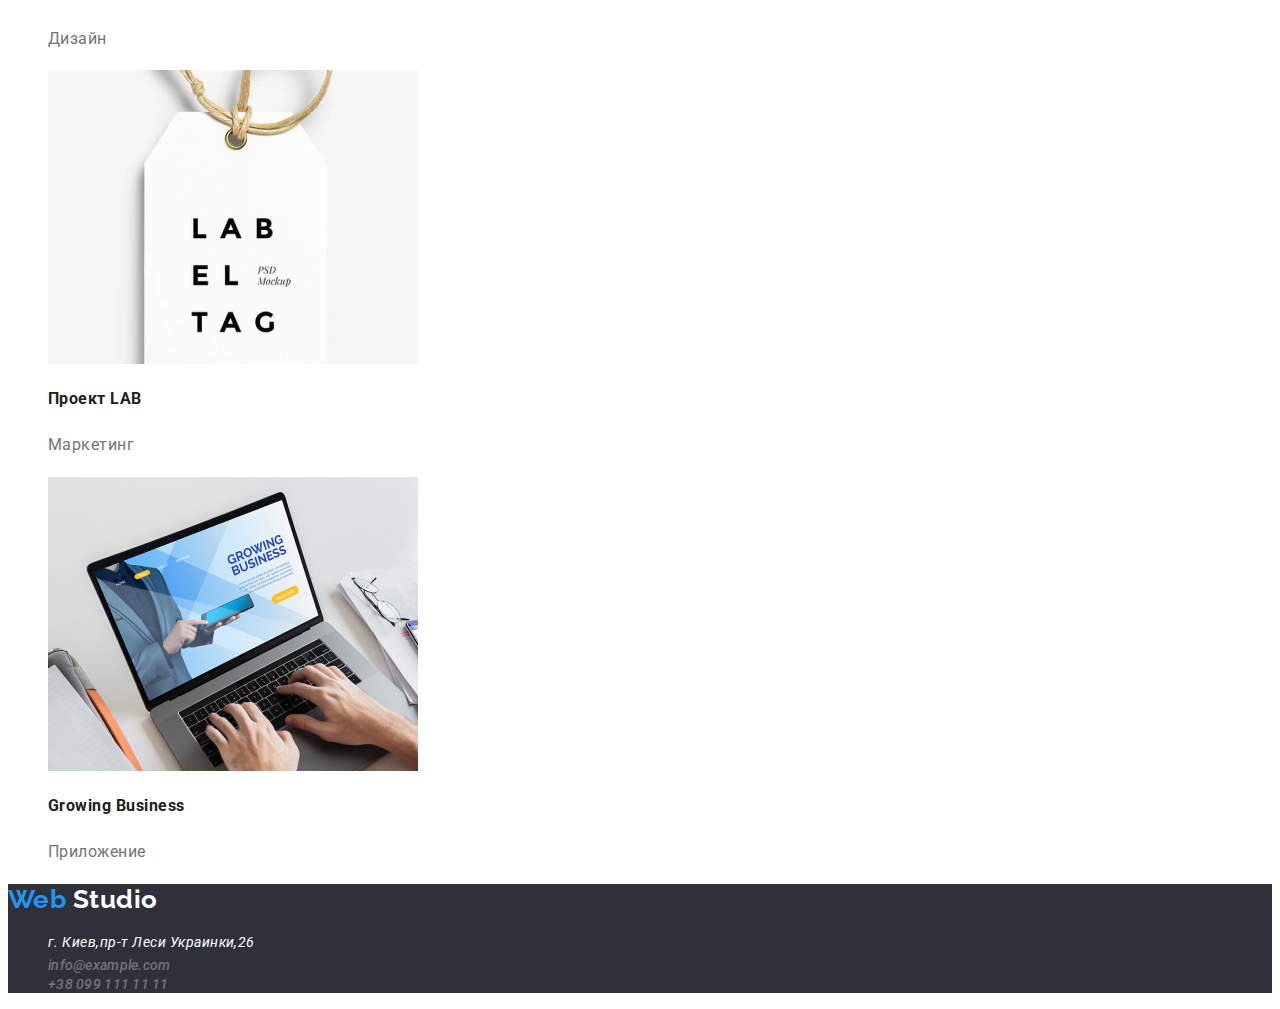
==== commit b67477ed: "сделана вторая страница сделан и подключен css к обеим страницам" ====
--- a/portfolio.html
+++ b/portfolio.html
@@ -4,6 +4,7 @@
     <meta charset="UTF-8">
     <meta name="viewport" content="width=device-width, initial-scale=1.0">
     <title>Портфолио</title>
+    <link href="https://fonts.googleapis.com/css2?family=Raleway:wght@700&family=Roboto:wght@400;700;900&display=swap" rel="stylesheet">
     <link rel="stylesheet" href="./css/style.css">
 </head>
 <body>
@@ -42,85 +43,85 @@
                     <a href=""> 
                         <img src="./inmages/port1.jpg" alt="" width="370">
                         <div>
-                            <h3 class="name">Технокряк</h3>
+                            <h3 class="project">Технокряк</h3>
                             <p class="work">Веб-сайт</p>
                         </div>
                     </a>
                 </li>
                 <li> 
-                    <a>
+                    <a href="">
                         <img src="./inmages/port2.jpg" alt="" width="370">
                         <div>
-                            <h3 class="name">Постер New Orlean vs Golden Star</h3>
+                            <h3 class="project">Постер New Orlean vs Golden Star</h3>
                             <p class="work">Дизайн</p>
                         </div>
                     </a> 
                 </li>
                 <li> 
-                    <a>
+                    <a href="">
                         <img src="./inmages/port3.jpg" alt="" width="370">
                         <div>
-                            <h3 class="name">Ресторан Seafood</h3>
+                            <h3 class="project">Ресторан Seafood</h3>
                             <p class="work">Приложение</p>
                         </div>
                     </a> 
                 </li>
                 <li> 
-                    <a>
+                    <a href="">
                         <img src="./inmages/port4.jpg" alt="" width="370">
                         <div>
-                            <h3 class="name">Проект Prime</h3>
+                            <h3 class="project">Проект Prime</h3>
                             <p class="work">Маркетинг</p>
                         </div>
                     </a>
                 </li>
                 <li> 
-                    <a>
+                    <a href="">
                         <img src="./inmages/port5.jpg" alt="" width="370">
                         <div>
-                            <h3 class="name">Проект Boxes</h3>
+                            <h3 class="project">Проект Boxes</h3>
                             <p class="work">Приложение</p>
                         </div>
                     </a> 
                 </li>
                 <li> 
-                    <a>
+                    <a href="">
                         <img src="./inmages/port6.jpg" alt="" width="370">
                         <div>
-                            <h3 class="name">Inspiration has no Borders</h3>
+                            <h3 class="project">Inspiration has no Borders</h3>
                             <p class="work">Веб-сайт</p>
                         </div>
                     </a>
                 </li>
                 <li> 
-                    <a>
+                    <a href="">
                         <img src="./inmages/port7.jpg" alt="" width="370">
                         <div>
-                            <h3 class="name">Издание Limited Edition</h3>
+                            <h3 class="project">Издание Limited Edition</h3>
                             <p class="work">Дизайн</p>
                         </div>
                     </a>
                 </li>
                 <li> 
-                    <a>
+                    <a href="">
                         <img src="./inmages/port8.jpg" alt="" width="370">
                         <div>
-                            <h3 class="name">Проект LAB</h3>
+                            <h3 class="project">Проект LAB</h3>
                             <p class="work">Маркетинг</p>
                         </div>                  
                     </a> 
                 </li>
                 <li>
-                    <a>
+                    <a href="">
                         <img src="./inmages/port9.jpg" alt="" width="370">
                         <div>
-                            <h3 class="name">Growing Business</h3>
+                            <h3 class="project">Growing Business</h3>
                             <p class="work">Приложение</p>
                         </div>
                     </a> 
                 </li>
             </ul>
-        </div>
+    </div>
  </section>
 
 </main>
@@ -136,4 +137,4 @@
     </address>
 </footer>
 </body>
-</html>+</html>
--- a/css/style.css
+++ b/css/style.css
@@ -19,6 +19,11 @@
 body{
   background-color:#FFFFFF;
   color:#212121;
+  font-family: Roboto;
+  letter-spacing: 0.03em
+}
+a{
+  text-decoration:none;
 }
 ul {
   list-style:none ;
@@ -28,29 +33,46 @@
 
 .menu-nav > a{
   color: var(--accent-color);
+  font-family:Raleway;
+  font-weight: bold;
+  font-size: 26px;
+  line-height:1.2;
+  
 }
 .studio{
   color: var(--studio-color--);
+  font-family:Raleway;
+  font-weight: bold;
+  font-size: 26px;
+  line-height:1.2;
+  
   }
 
 /*site-nav list*/
 .site-nav .link{
   color: var(--main-text-color);
+  font-weight: 500;
+  font-size: 14px;
+  line-height: 1.14;
+  letter-spacing: 0.02em;
 }
 .site-nav .link:hover,
 .site-nav .link:focus{
   color: var(--accent-color);
 }
 
-
 /*auth-nav list*/
  .contact{
   color: var(--text-color);
+  font-weight: 500;
+  font-size: 14px;
+  line-height: 1.14;
+  letter-spacing: 0.02em;
 } 
-
 .auth-nav .contact:hover{
   color: var(--accent-color);
 }
+
        /*MAIN*/
 
 /*section hero (баннер)*/
@@ -59,34 +81,71 @@
 }
 .hero .title{
   color: var(--main-title-color);
+  font-weight: 900;
+  font-size: 44px;
+  line-height: 1.4;
+  text-align: center;
+  letter-spacing: 0.06em;
+  text-transform: uppercase;
 }
 .hero .button{
   background-color: var(--accent-color);
   color: var(--main-title-color);
+  font-weight: bold;
+  font-size: 16px;
+  line-height: 1.9;
+  letter-spacing: 0.06em;
+  display: flex;
+  align-items: center;
+  text-align: center;
 }
 
 /*section Почему именно мы*/
 
 .section-title h3{
   color: var(--main-text-color);
-}
+  font-weight: bold;
+  font-size: 14px;
+  line-height: 1.14;
+  text-transform: uppercase;
+  }
 
 .secion-text{
   color: var(--text-color);
+  font-size: 14px;
+  line-height: 1.7;
 }
 
 /* section Чем мы занимаемся*/
+.img {
+  font-weight: bold;
+  font-size: 36px;
+  line-height: 1.2;
+  text-align: center;
+  }
 
 /*section Наша команда */
 .employees h2{
   color: var(--main-text-color);
+  font-weight: bold;
+  font-size: 36px;
+  line-height: 1.2;
+  text-align: center;
 }
 .name {
   color: var(--main-text-color);
+  font-weight: 500;
+  font-size: 16px;
+  line-height: 1.2;
+  text-align: center;
 }
 .profession{
   color: var(--text-color);
-}
+  font-size: 16px;
+  line-height: 1.2;
+  text-align: center;
+}
+
  /*FOOTER*/
 
 .footer{
@@ -94,12 +153,27 @@
 } 
 .footer > a{
   color: var(--accent-color);
+  font-family: Raleway;
+  font-weight: bold;
+  font-size: 26px;
+  line-height: 1.2;
 }
 .logo{
   color: var(--main-title-color);
+  font-family: Raleway;
+  font-weight: bold;
+  font-size: 26px;
+  line-height: 1.2;
 }
 .address{
   color: var(--main-title-color);
+  font-size: 14px;
+  line-height: 1.71;
+}
+.phone-mail{
+  color: rgba(255, 255, 255, 0.6);
+  font-size: 14px;
+  line-height: 1.71;
 }
 
 /*ПОРТФОЛИО*/
@@ -107,11 +181,22 @@
 /* section Категории*/
 .list .button{
   color: var(--main-text-color);
+  font-weight: 700;
+  font-size: 16px;
+  line-height: 1.62;
+  text-align: center;
 }
 .list .button:hover{
   background-color: var(--accent-color);
   color: var(--main-title-color);
 }
+.project{
+  color: var(--main-text-color);
+  font-size: 16px;
+  line-height: 1.9;
+}
 .work{
   color: var(--text-color);
+  font-size: 16px;
+  line-height: 1.9;
 }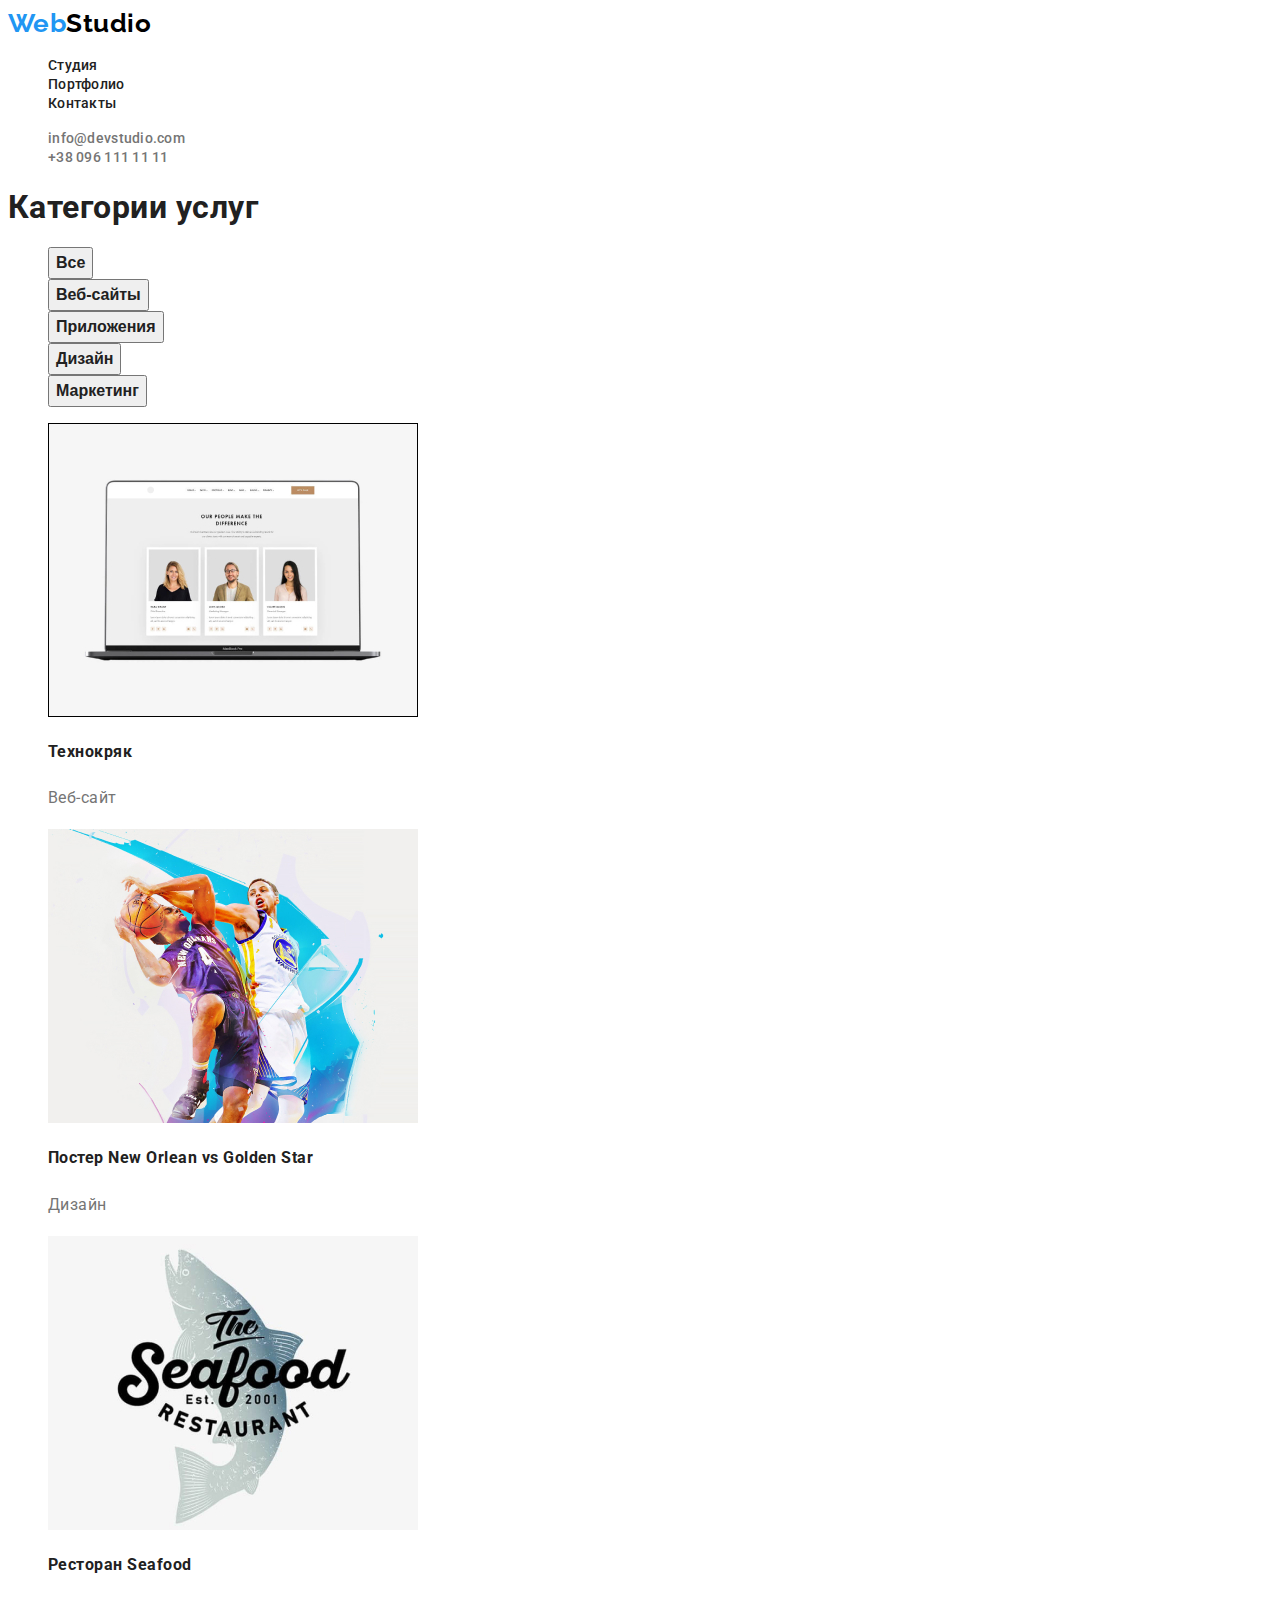
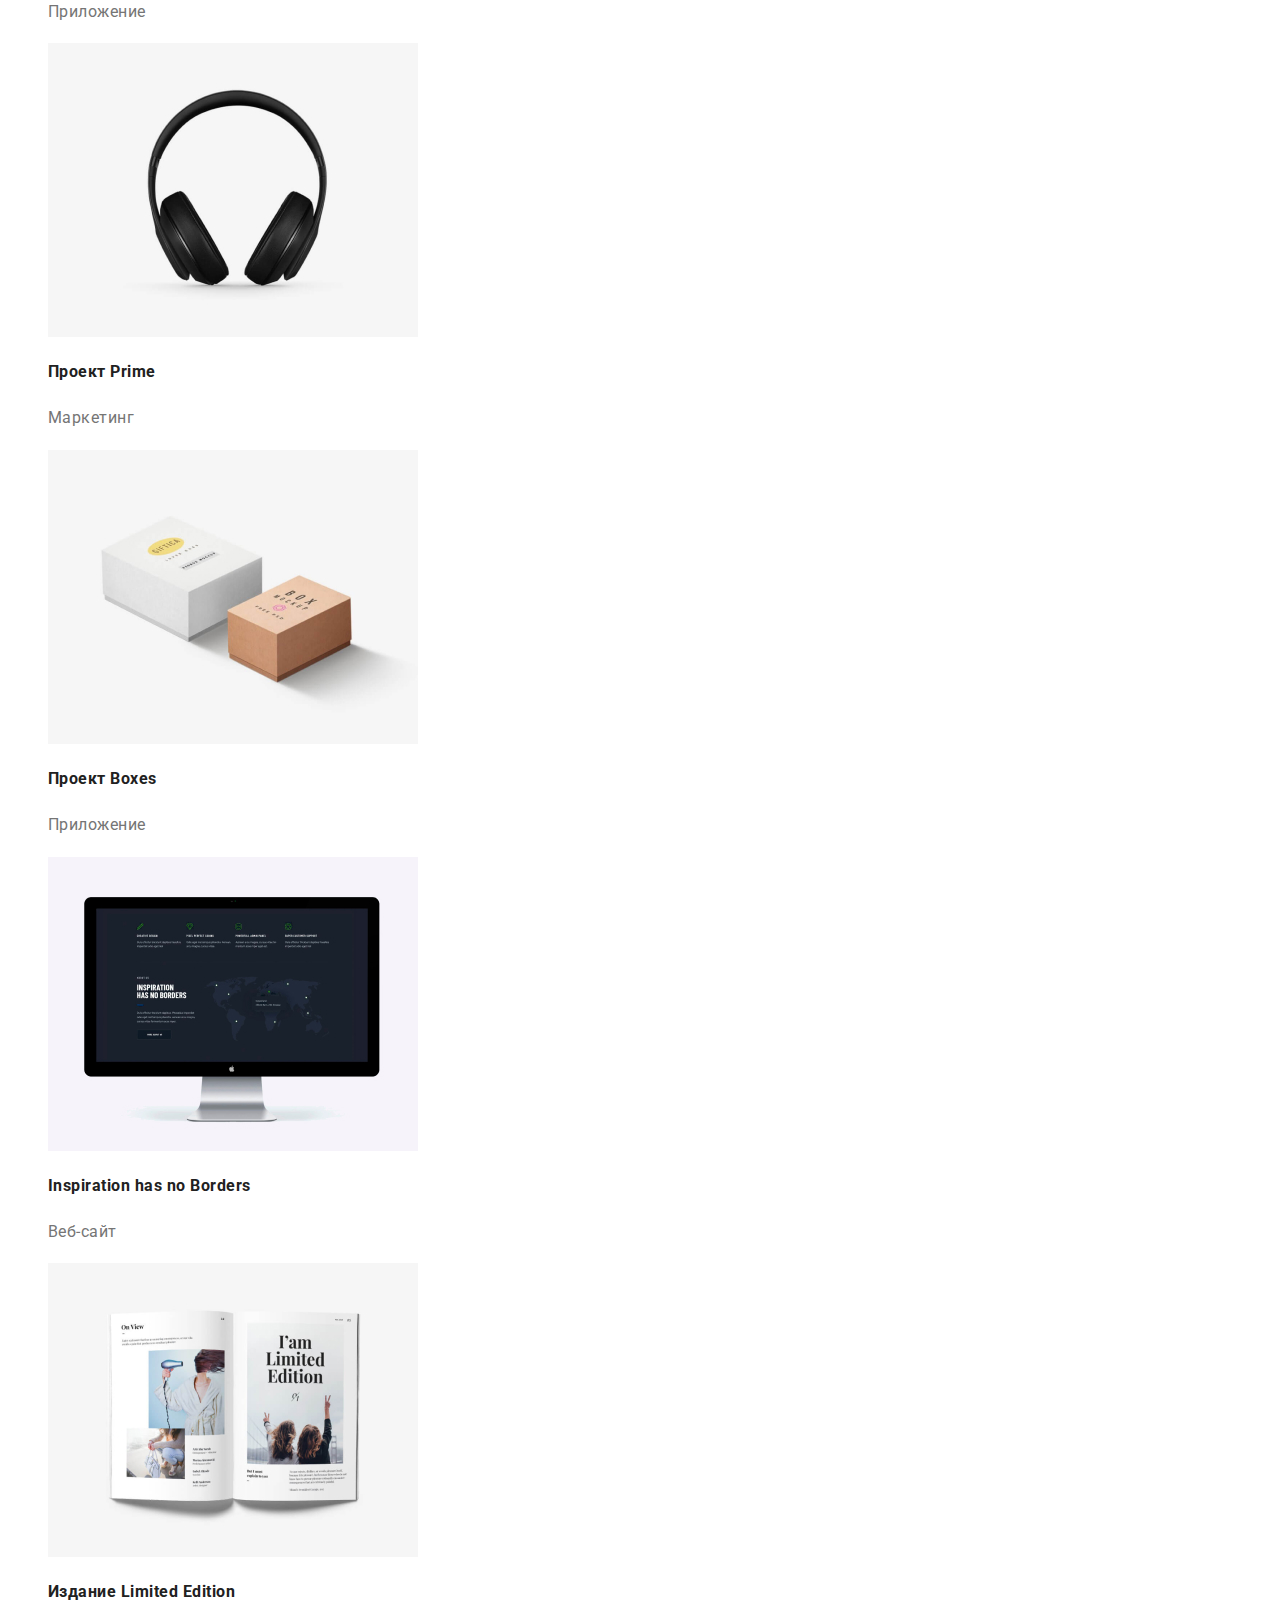
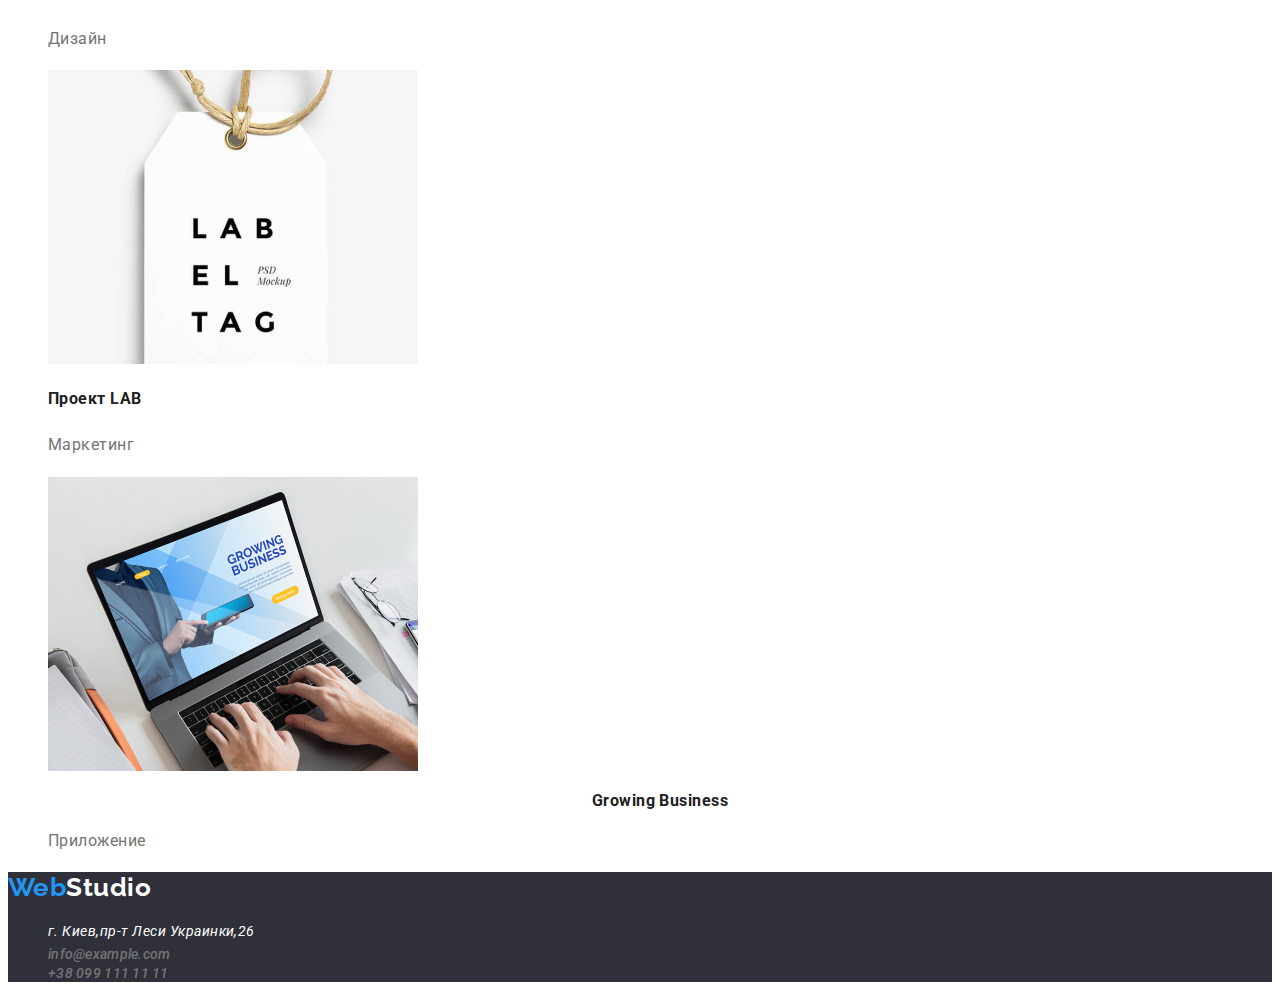
==== commit 884ebb43: "изменение в логотипе" ====
--- a/portfolio.html
+++ b/portfolio.html
@@ -11,7 +11,7 @@
      
     <header >
         <nav class="menu-nav">
-             <a href=""> Web <span class="studio">Studio</span> </a>
+             <a href="">Web<span class="studio">Studio</span> </a>
                 <ul class="site-nav list" >
                     <li> <a class="link" href=""> Студия</a></li>
                     <li> <a class="link" href="./portfolio.html"> Портфолио</a></li>
@@ -115,7 +115,7 @@
                     <a href="">
                         <img src="./inmages/port9.jpg" alt="" width="370">
                         <div>
-                            <h3 class="project">Growing Business</h3>
+                            <h3 class="name">Growing Business</h3>
                             <p class="work">Приложение</p>
                         </div>
                     </a> 
@@ -127,7 +127,7 @@
 </main>
 
 <footer class="footer">
-    <a  href=""> Web <span class="logo">Studio</span> </a>
+    <a  href="">Web<span class="logo">Studio</span> </a>
     <address>
         <ul>
             <li> <a class="address" href="#">г. Киев,пр-т Леси Украинки,26</a></li>
--- a/css/style.css
+++ b/css/style.css
@@ -37,7 +37,6 @@
   font-weight: bold;
   font-size: 26px;
   line-height:1.2;
-  
 }
 .studio{
   color: var(--studio-color--);
@@ -45,8 +44,7 @@
   font-weight: bold;
   font-size: 26px;
   line-height:1.2;
-  
-  }
+}
 
 /*site-nav list*/
 .site-nav .link{
@@ -134,7 +132,7 @@
 }
 .name {
   color: var(--main-text-color);
-  font-weight: 500;
+  font-weight: 700;
   font-size: 16px;
   line-height: 1.2;
   text-align: center;
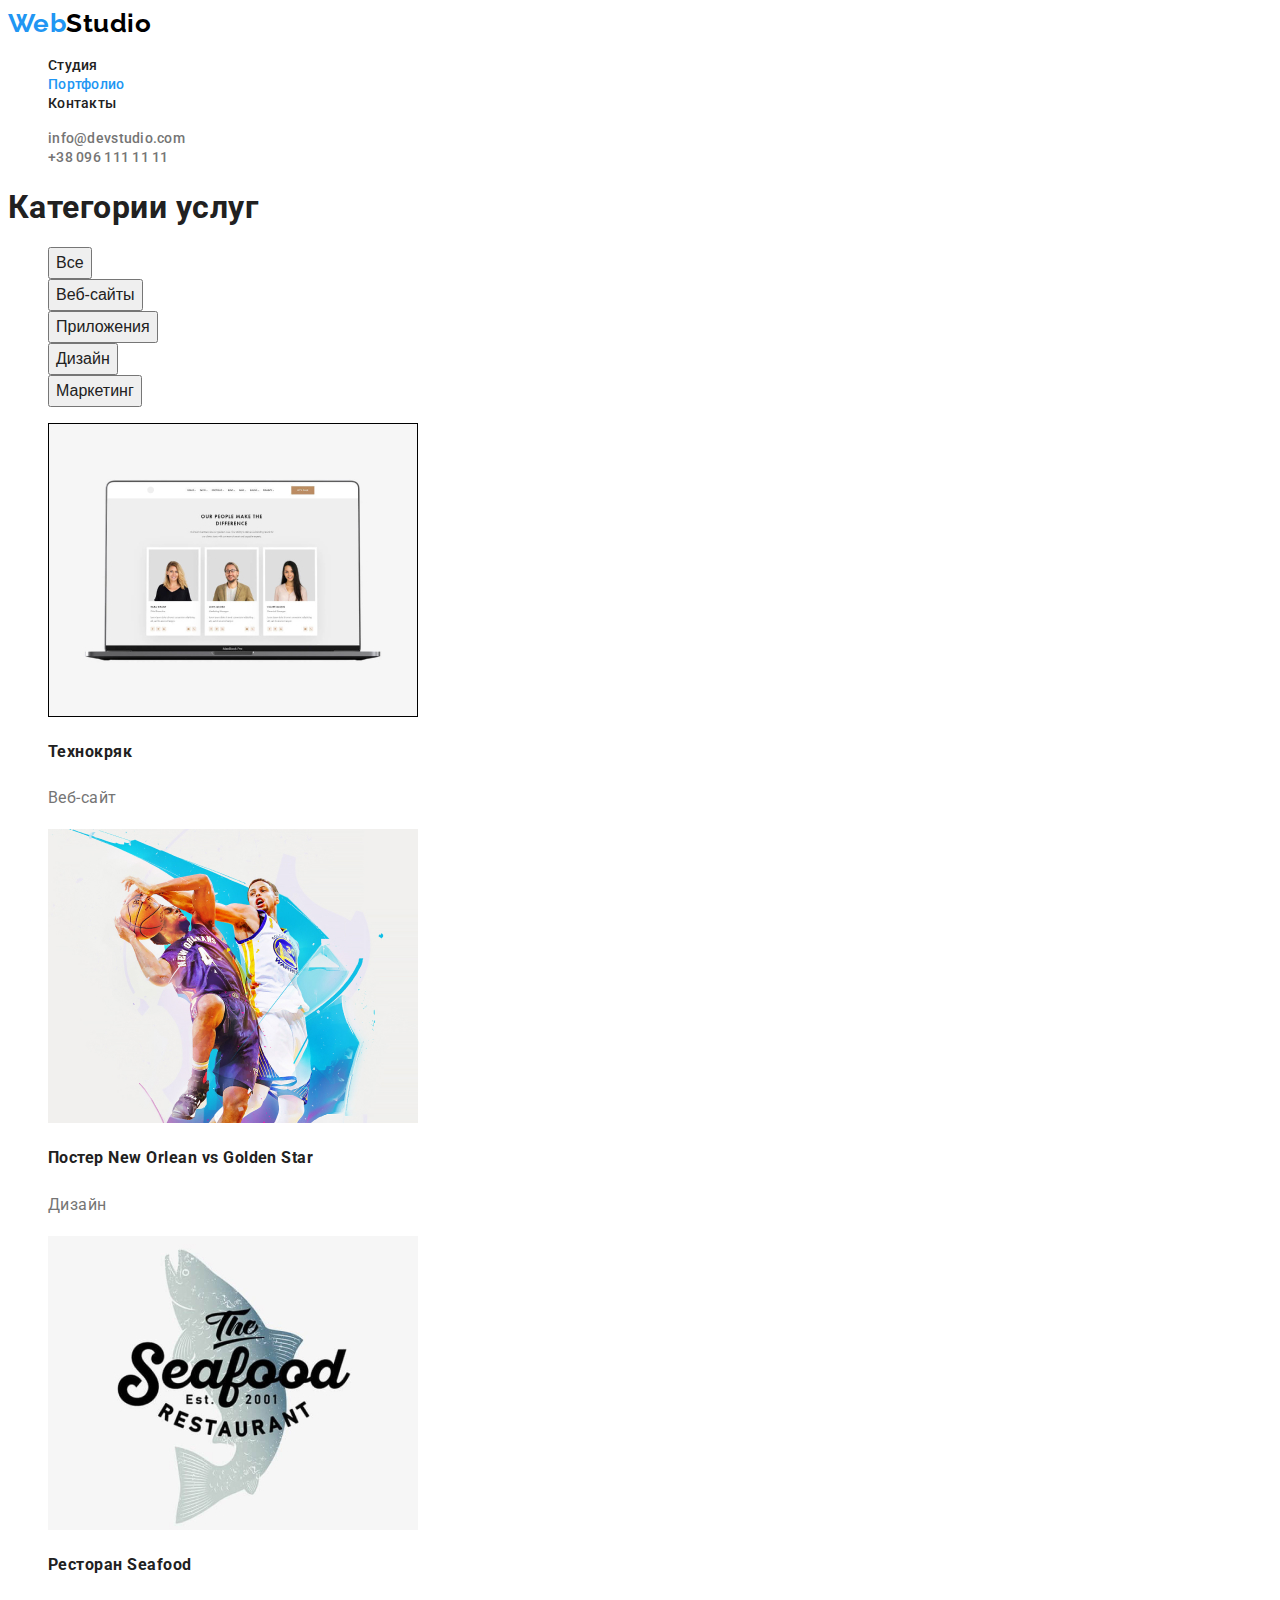
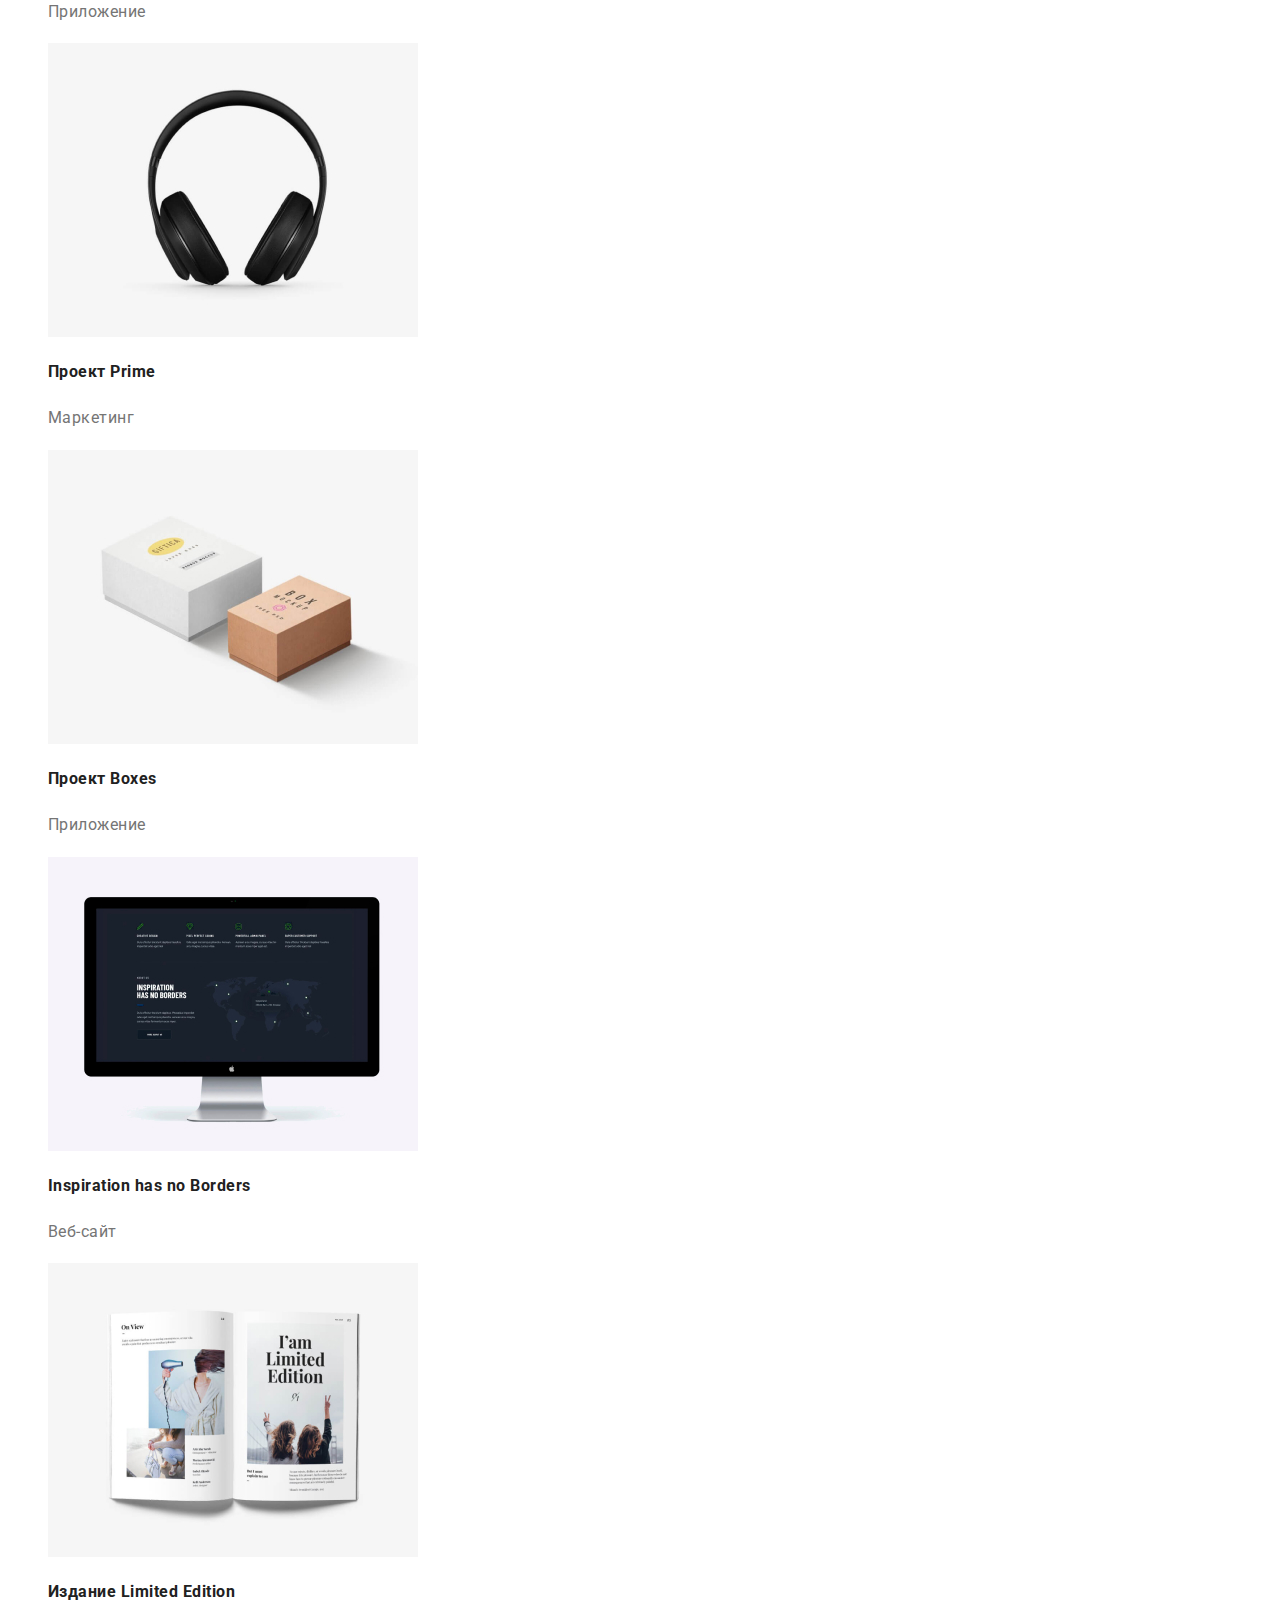
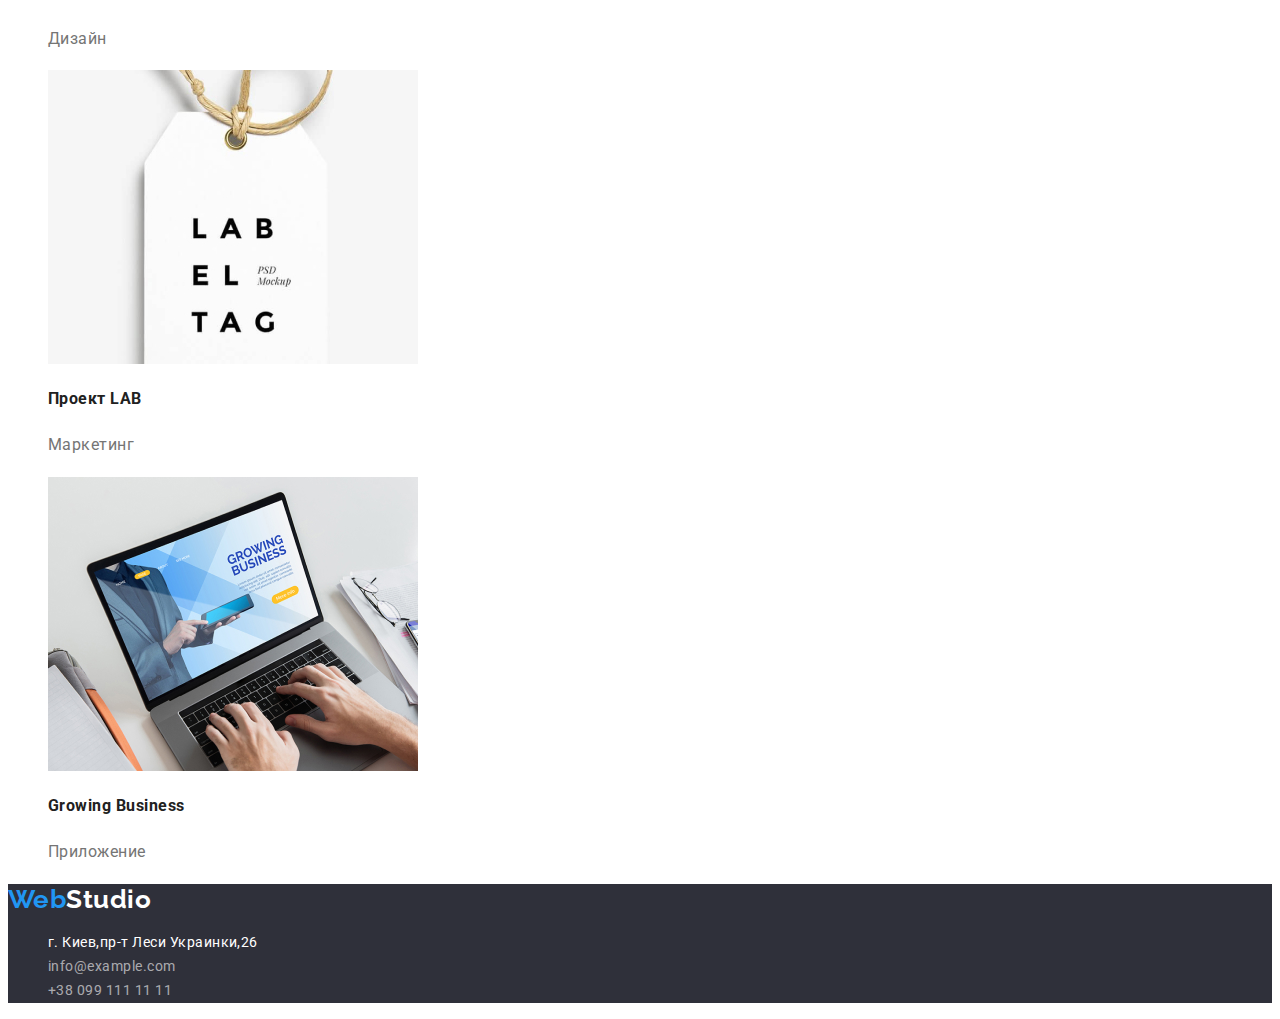
==== commit 437f2a0b: "работа над ошибками" ====
--- a/portfolio.html
+++ b/portfolio.html
@@ -4,17 +4,18 @@
     <meta charset="UTF-8">
     <meta name="viewport" content="width=device-width, initial-scale=1.0">
     <title>Портфолио</title>
-    <link href="https://fonts.googleapis.com/css2?family=Raleway:wght@700&family=Roboto:wght@400;700;900&display=swap" rel="stylesheet">
+    <link rel="preconnect" href="https://fonts.gstatic.com">
+    <link href="https://fonts.googleapis.com/css2?family=Raleway:wght@700&family=Roboto:wght@400;500;700;900&display=swap" rel="stylesheet">
     <link rel="stylesheet" href="./css/style.css">
 </head>
 <body>
-     
+    
     <header >
         <nav class="menu-nav">
-             <a href="">Web<span class="studio">Studio</span> </a>
+             <a href="./index.html">Web<span class="studio">Studio</span> </a>
                 <ul class="site-nav list" >
-                    <li> <a class="link" href=""> Студия</a></li>
-                    <li> <a class="link" href="./portfolio.html"> Портфолио</a></li>
+                    <li> <a class="link " href="./index.html"> Студия</a></li>
+                    <li> <a class="link current" href="./portfolio.html"> Портфолио</a></li>
                     <li> <a class="link" href=""> Контакты</a></li>
                 </ul>
         </nav>
@@ -37,7 +38,7 @@
         </ul>
     
       <!--Все категории-->
-     <div>
+     
              <ul>
                 <li> 
                     <a href=""> 
@@ -115,14 +116,13 @@
                     <a href="">
                         <img src="./inmages/port9.jpg" alt="" width="370">
                         <div>
-                            <h3 class="name">Growing Business</h3>
+                            <h3 class="project">Growing Business</h3>
                             <p class="work">Приложение</p>
                         </div>
                     </a> 
                 </li>
             </ul>
-    </div>
- </section>
+</section>
 
 </main>
 
@@ -131,8 +131,8 @@
     <address>
         <ul>
             <li> <a class="address" href="#">г. Киев,пр-т Леси Украинки,26</a></li>
-            <li> <a class="contact" href="info@example.com">info@example.com</a></li>
-            <li> <a class="contact" href="+380991111111">+38 099 111 11 11</a></li>
+            <li> <a class="phone-mail" href="info@example.com">info@example.com</a></li>
+            <li> <a class="phone-mail" href="+380991111111">+38 099 111 11 11</a></li>
         </ul>
     </address>
 </footer>
--- a/css/style.css
+++ b/css/style.css
@@ -14,12 +14,13 @@
   --main-title-color: #FFFFFF;
   --studio-color--:#000000;
   --footer-hero-color:#2F303A;
+  --background-color:#F5F4FA ;
   }
 
 body{
   background-color:#FFFFFF;
   color:#212121;
-  font-family: Roboto;
+  font-family: Roboto,OpenSans;
   letter-spacing: 0.03em
 }
 a{
@@ -31,17 +32,18 @@
       
 /* HEADER */
 
+  /*logo*/
 .menu-nav > a{
   color: var(--accent-color);
-  font-family:Raleway;
-  font-weight: bold;
+  font-family:Raleway, OpenSans;
+  font-weight: 700;
   font-size: 26px;
   line-height:1.2;
 }
 .studio{
   color: var(--studio-color--);
-  font-family:Raleway;
-  font-weight: bold;
+  font-family:Raleway, OpenSans;
+  font-weight: 700;
   font-size: 26px;
   line-height:1.2;
 }
@@ -54,10 +56,14 @@
   line-height: 1.14;
   letter-spacing: 0.02em;
 }
+
 .site-nav .link:hover,
-.site-nav .link:focus{
+.site-nav .link:active,
+.site-nav .link.current,
+.auth-nav .contact:hover,
+.auth-nav .contact:focus{
   color: var(--accent-color);
-}
+  }
 
 /*auth-nav list*/
  .contact{
@@ -67,9 +73,7 @@
   line-height: 1.14;
   letter-spacing: 0.02em;
 } 
-.auth-nav .contact:hover{
-  color: var(--accent-color);
-}
+
 
        /*MAIN*/
 
@@ -89,7 +93,7 @@
 .hero .button{
   background-color: var(--accent-color);
   color: var(--main-title-color);
-  font-weight: bold;
+  font-weight: 700;
   font-size: 16px;
   line-height: 1.9;
   letter-spacing: 0.06em;
@@ -102,7 +106,7 @@
 
 .section-title h3{
   color: var(--main-text-color);
-  font-weight: bold;
+  font-weight: 700;
   font-size: 14px;
   line-height: 1.14;
   text-transform: uppercase;
@@ -116,29 +120,33 @@
 
 /* section Чем мы занимаемся*/
 .img {
-  font-weight: bold;
+  font-weight: 700;
   font-size: 36px;
   line-height: 1.2;
   text-align: center;
   }
 
 /*section Наша команда */
+.employees{
+  background-color:var(--background-color);
+}
 .employees h2{
   color: var(--main-text-color);
-  font-weight: bold;
+  font-weight: 700;
   font-size: 36px;
   line-height: 1.2;
   text-align: center;
 }
 .name {
   color: var(--main-text-color);
-  font-weight: 700;
+  font-weight: 500;
   font-size: 16px;
   line-height: 1.2;
   text-align: center;
 }
 .profession{
   color: var(--text-color);
+  font-weight: 400;
   font-size: 16px;
   line-height: 1.2;
   text-align: center;
@@ -149,27 +157,33 @@
 .footer{
   background-color: var(--footer-hero-color);
 } 
+
+/*logo*/
 .footer > a{
   color: var(--accent-color);
   font-family: Raleway;
-  font-weight: bold;
+  font-weight: 700;
   font-size: 26px;
   line-height: 1.2;
 }
 .logo{
   color: var(--main-title-color);
   font-family: Raleway;
-  font-weight: bold;
-  font-size: 26px;
-  line-height: 1.2;
-}
+  font-weight: 700;
+  font-size: 26px;
+  line-height: 1.2;
+}
+  /*Адрес+контакты*/
 .address{
   color: var(--main-title-color);
+  font-style: normal;
+  font-weight: 400;
   font-size: 14px;
   line-height: 1.71;
 }
 .phone-mail{
   color: rgba(255, 255, 255, 0.6);
+  font-style: normal;
   font-size: 14px;
   line-height: 1.71;
 }
@@ -179,7 +193,7 @@
 /* section Категории*/
 .list .button{
   color: var(--main-text-color);
-  font-weight: 700;
+  font-weight: 500;
   font-size: 16px;
   line-height: 1.62;
   text-align: center;
@@ -195,6 +209,7 @@
 }
 .work{
   color: var(--text-color);
+  font-weight: 400;
   font-size: 16px;
   line-height: 1.9;
 }